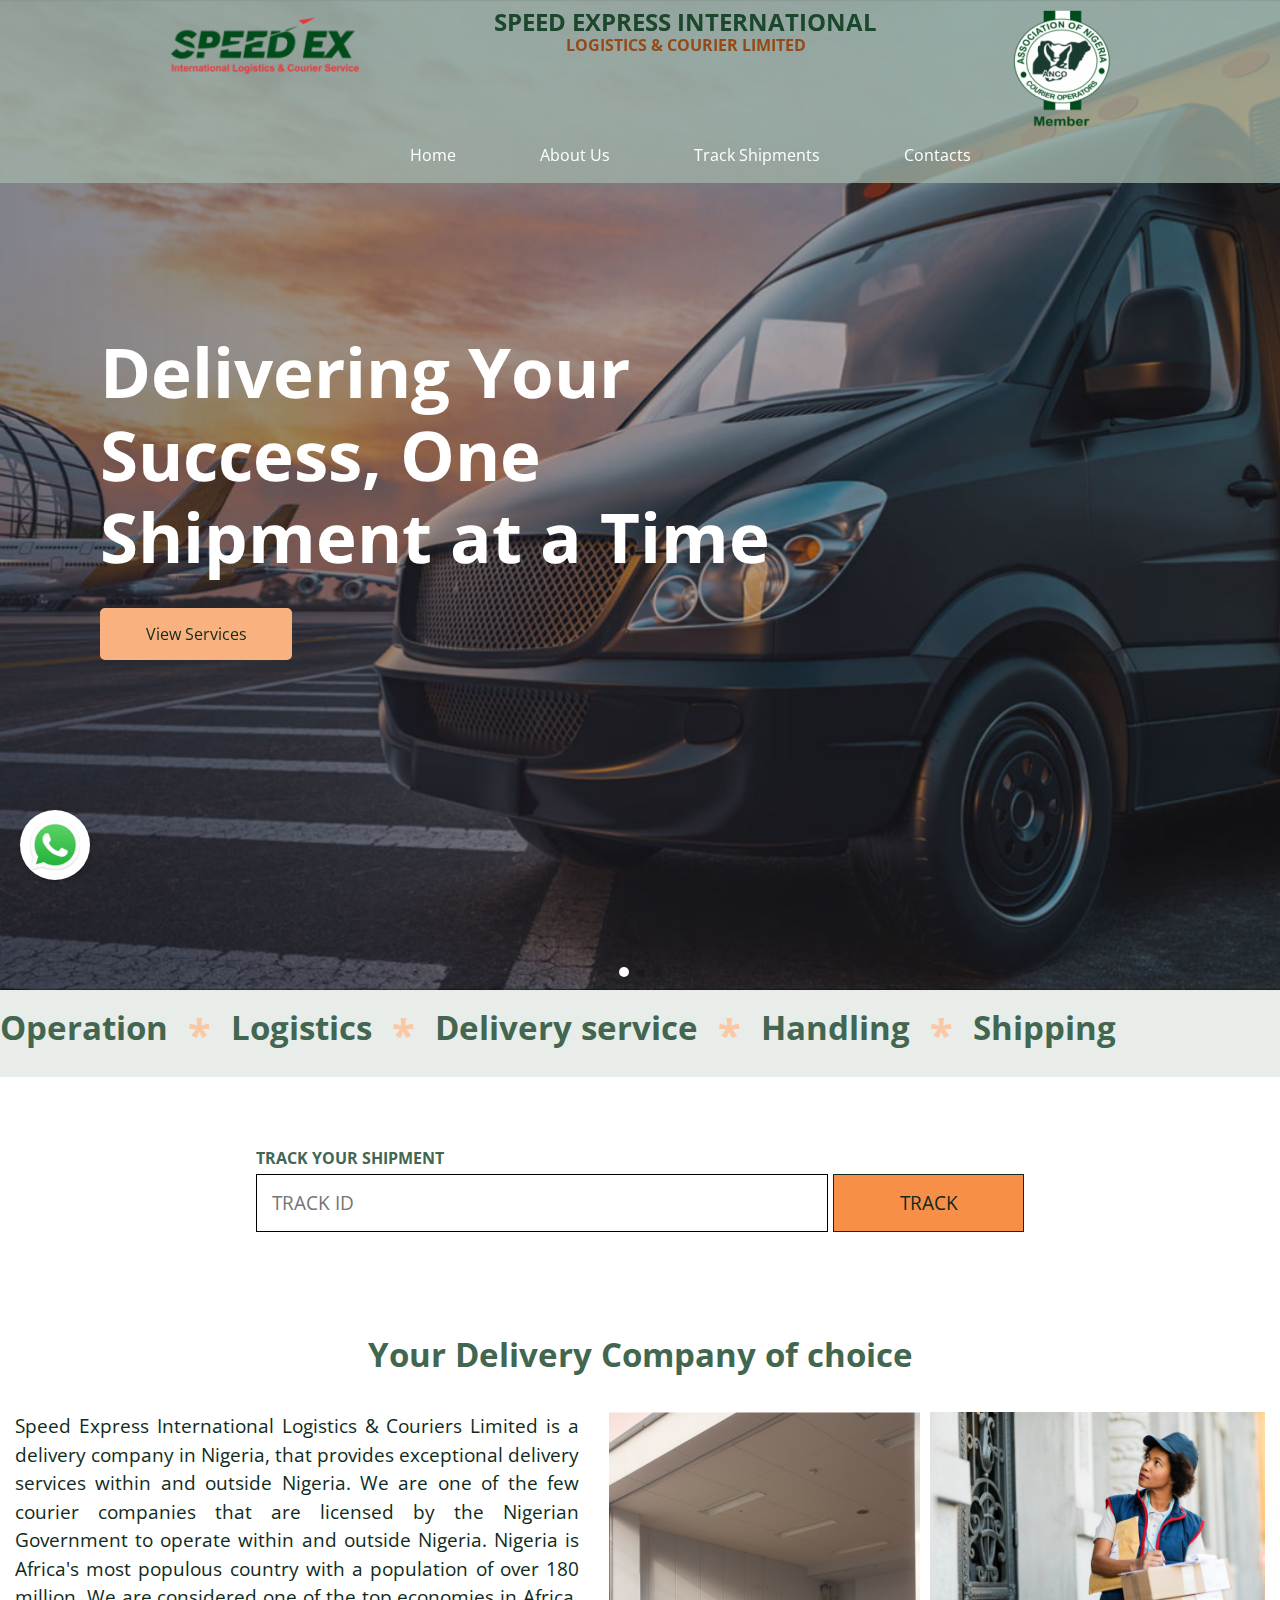
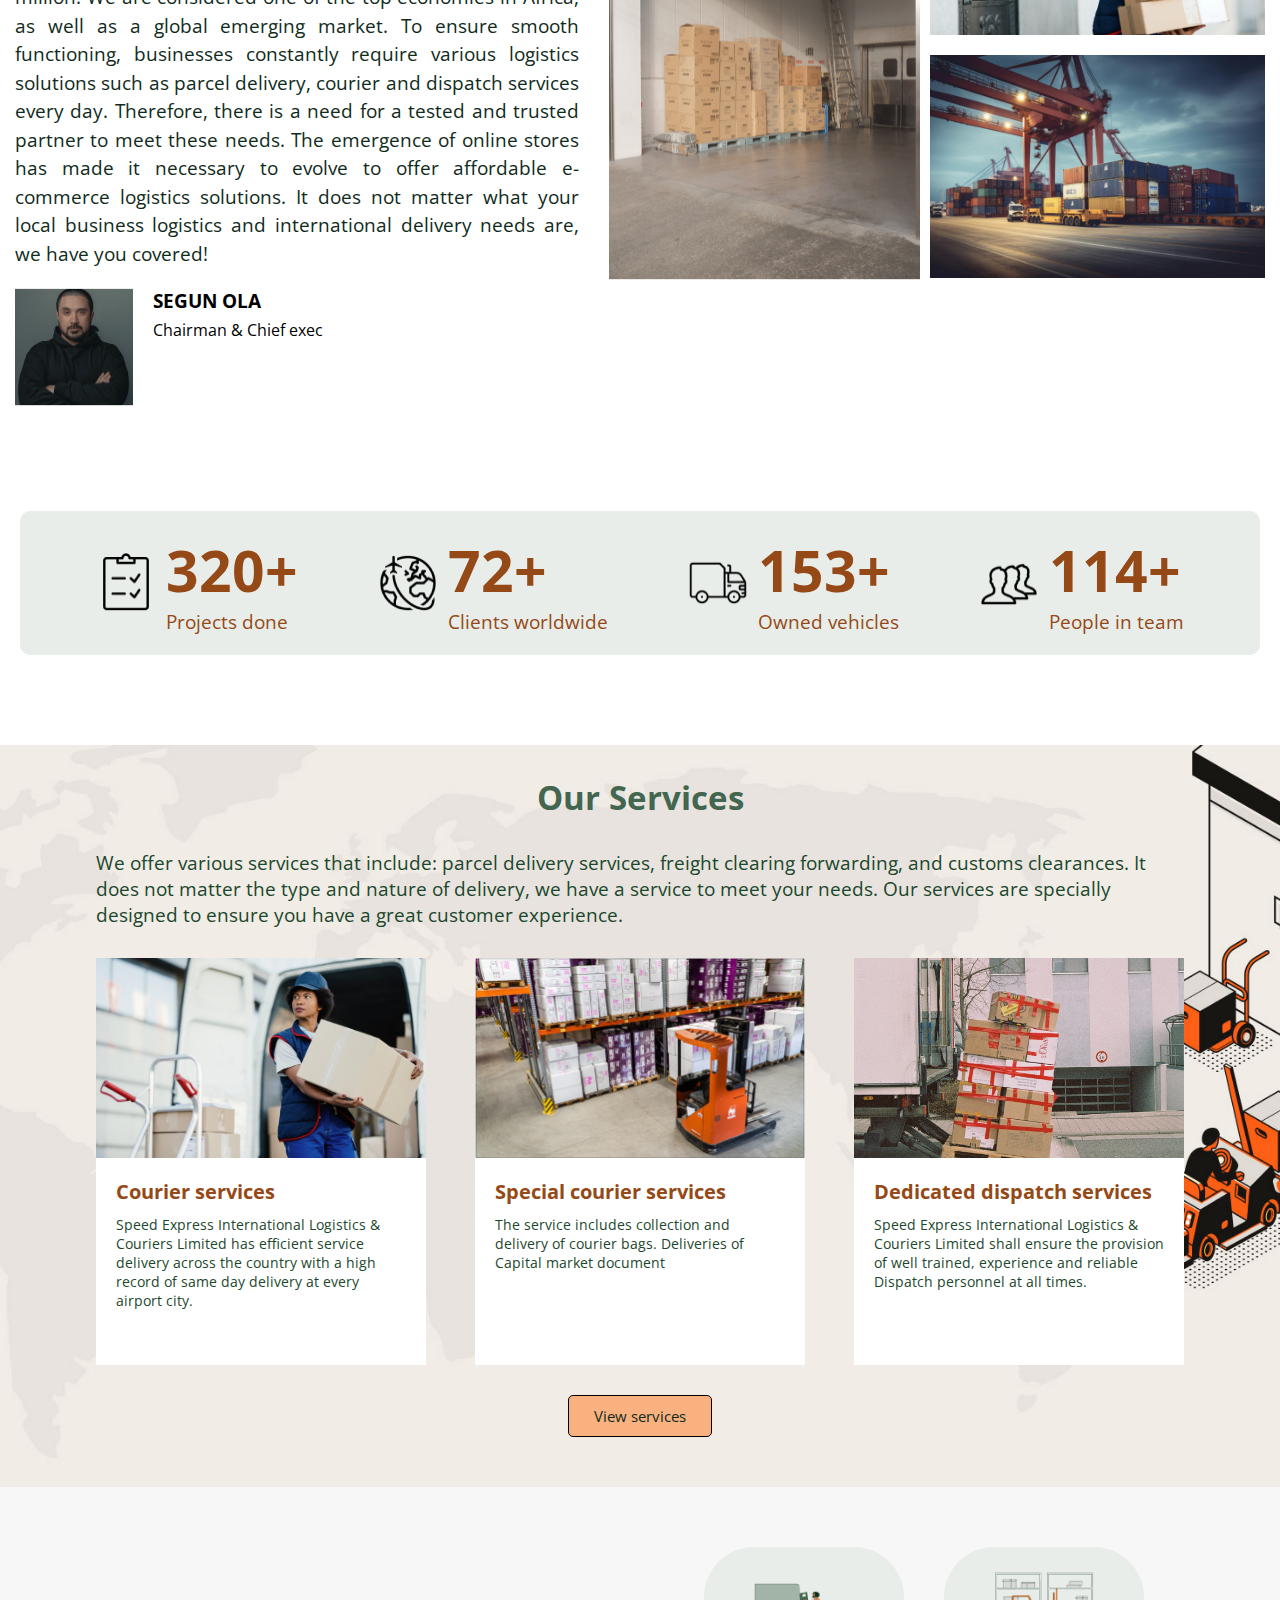
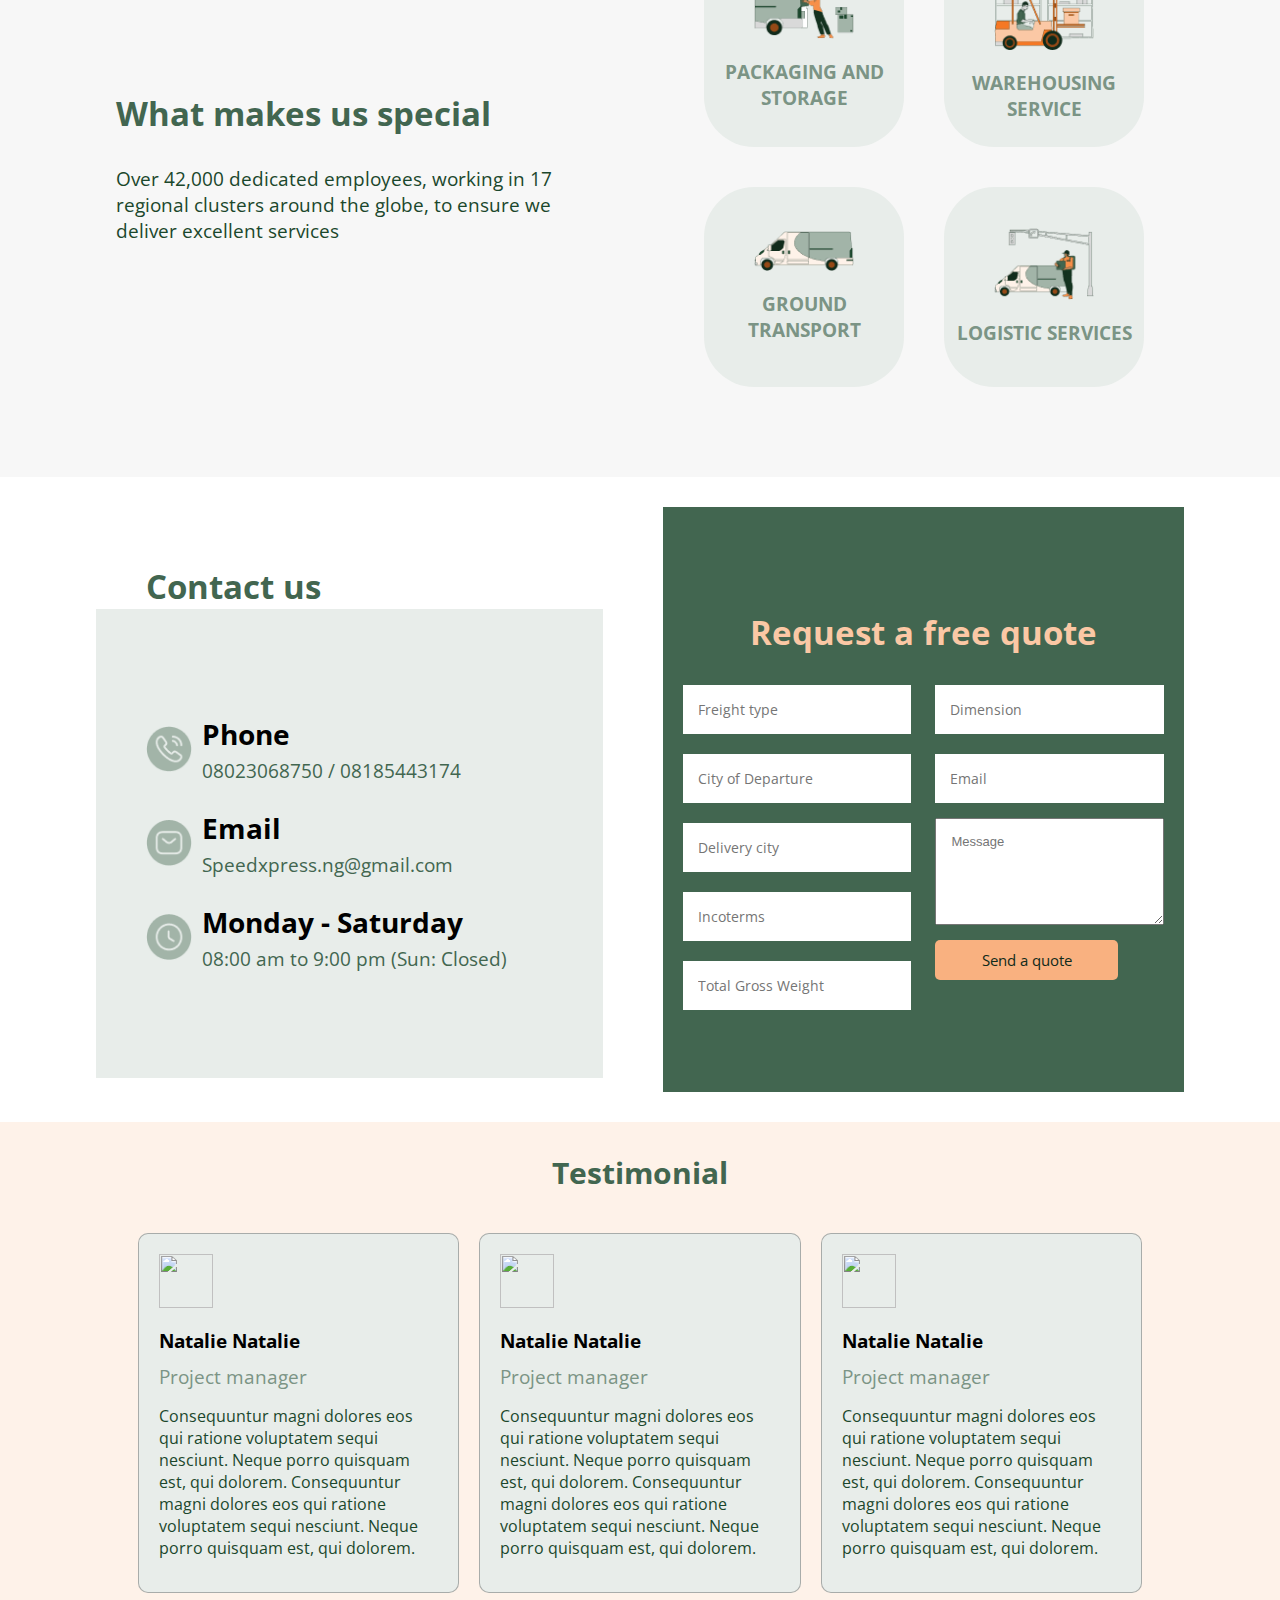
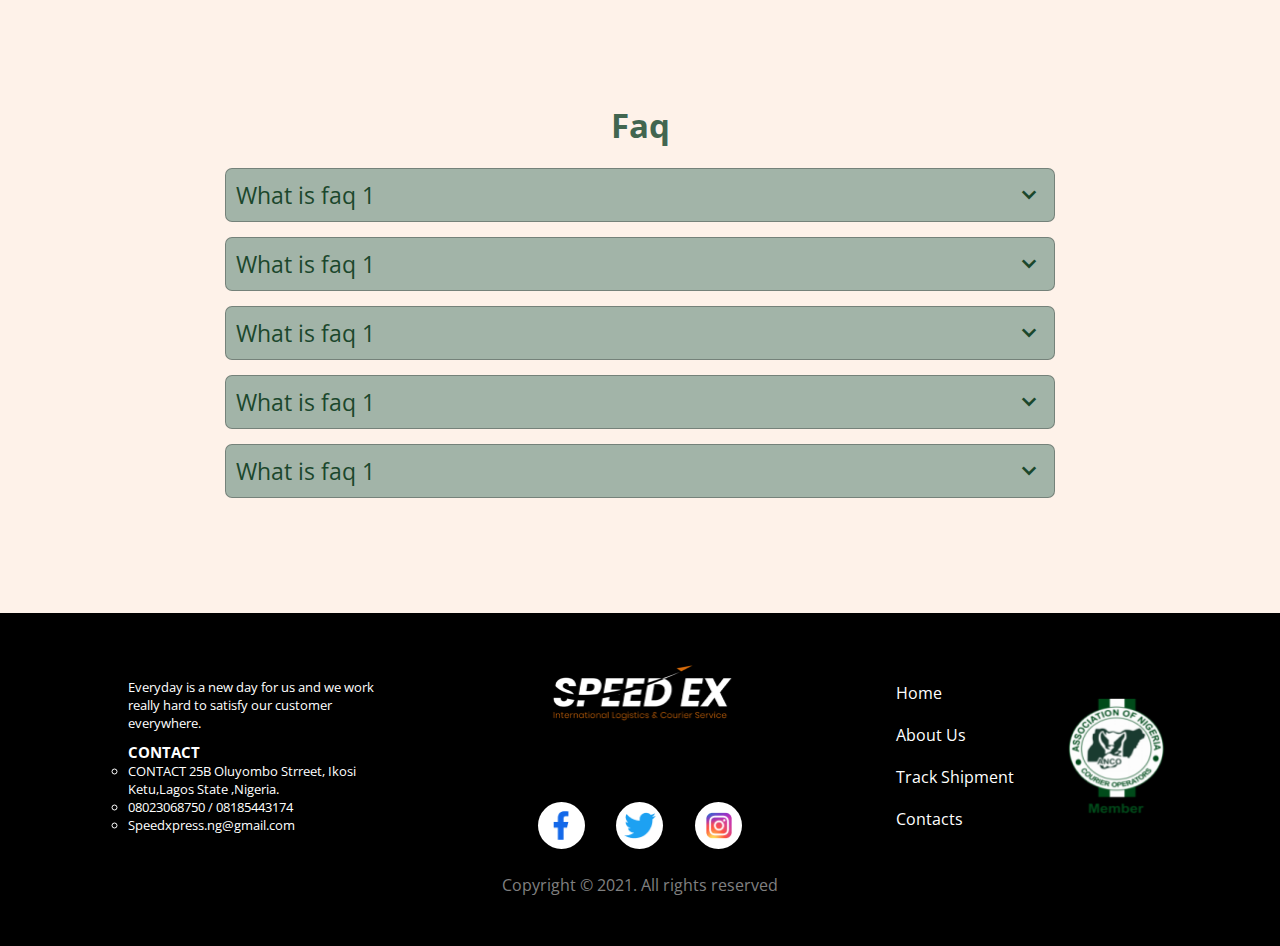
==== index.html @ e7f3b954 "Update index.html" ====
<!DOCTYPE html>
<html lang="en">
<head>
    <meta charset="UTF-8">
    <meta name="viewport" content="width=device-width, initial-scale=1.0">
    <link
  rel="stylesheet"
  href="https://cdn.jsdelivr.net/npm/swiper@11/swiper-bundle.min.css"
/>
<link href="https://fonts.googleapis.com/css2?family=Open+Sans:wght@400;500;600;700&display=swap" rel="stylesheet">

<link rel="preconnect" href="https://fonts.googleapis.com" />
<link rel="preconnect" href="https://fonts.gstatic.com" crossorigin />

<link href='https://unpkg.com/boxicons@2.1.4/css/boxicons.min.css' rel='stylesheet'>
<script src="https://cdnjs.cloudflare.com/ajax/libs/jquery/3.7.1/jquery.min.js"></script>
<script src="https://cdnjs.cloudflare.com/ajax/libs/waypoints/4.0.1/jquery.waypoints.min.js" ></script>
<script src="https://cdnjs.cloudflare.com/ajax/libs/Counter-Up/1.0.0/jquery.counterup.min.js" ></script>
<link rel="stylesheet" href="style.css">
<link rel="stylesheet" href="nav.css" />
    <title>Document</title>
</head>
<body>


  <div class="navbar-container">
    <div class="navLogo">
      <div>
        <a href="index.html"  alt="left logo" class="leftLogo"><img src="img/leftLogo.png"/></a>
      </div>
      <div class="centerText">
        <div>SPEED EXPRESS INTERNATIONAL</div>
        <div>LOGISTICS & COURIER LIMITED</div>
      </div>
      <div>
        <img src="img/rightLogo.png" alt="left logo" class="rightLogo" />
      </div>
    </div>
    <div class="container">
      <div class="navbar">
        <a href="index.html">Home</a>
        <div class="dropdown">
          <a href="#about-us">About Us</a>
          <div class="dropdown-content">
            <a href="team.html">Team</a>
            <a href="services .html">Services</a>
          </div>
        </div>
        <a href="track.html">Track Shipments</a>
        <a href="contact-us.html">Contacts</a>
      </div>
    </div>

    <div class="mobile">
      <div>
        <a href="index.html" alt="left logo" class="leftLogo"><img src="img/leftLogo.png"/></a>
      </div>
      <div class="sidebar">
        <div class="mobile-links">
          <a href="#" onclick="closeSidebar()">✕</a>
          <a href="index.html">Home</a>
          <div class="dropdown">
            <a href="#" onclick="toggleMobileDropdown()">About Us</a>
            <div class="mobile-dropdown-content">
              <a href="team.html">Team</a>
              <a href="services .html">Services</a>
            </div>
          </div>
          <a href="track.html" class="track-shipment">Track Shipments</a>
          <a href="contact-us.html">Contacts</a>
        </div>
      </div>
      <div class="mobile-navbar">
        <div class="hamburger-icon" onclick="openSidebar()">☰</div>
      </div>
    </div>

    <script src="nav (1).js"></script>
  </div>

    
 <!-- Swiper -->
 <div class="swiper mySwiper">
    <div class="swiper-wrapper">
        <div class="swiper-slide">
          <div class="slide-info">
            <h2>Delivering Your Success, One Shipment at a Time</h2>
            <div class="swipe-link"><a href="services .html" target="_blank">View Services</a></div>
          </div>
        </div>
        <div class="swiper-slide">
          <div class="slide-info">
            <h2>Your trusted Partner in Seamless Logistics Solutions</h2>
            <div class="swipe-link"></div>
          </div>
        </div>
        <div class="swiper-slide">
          <div class="slide-info">
            <h2>Connecting the World, One Package at a Time</h2>
            <div class="swipe-link"></div>
          </div>
        </div>
     </div>
    <div class="swiper-button-next"></div>
    <div class="swiper-button-prev"></div>
    <div class="swiper-pagination"></div>
  </div>

<div class="ticker-container">
  <div class="ticker-text">
   <p>Operation</p>
   <span>*</span>
   <p>Logistics</p>
   <span>*</span>
   <p>Delivery service</p>
   <span>*</span>
   <p>Handling</p>
   <span>*</span>
   <p>Shipping</p>
  </div>
</div>

  <!-- tracking solution -->
<section class="track">
  <div class="main-track">
    <div class="title-track">
      <h2>TRACK YOUR SHIPMENT</h2>
    </div>
    <form action="" class="tracking">
      <input type="text" placeholder="TRACK ID">
      <button class="track-but">TRACK</button>
    </form>
  </div>
</section>

<!-- about company -->
  <section class="about" id="about-us">
    <div class="about-title">
      <h2>Your Delivery Company of choice</h2>
    </div>
    <div class="about-main">
      <div class="about-left">
        <div class="writeup">
          <p>Speed Express International Logistics & Couriers Limited is a delivery company in Nigeria, that provides exceptional delivery services within and outside Nigeria. We are one of the few courier companies that are licensed by the Nigerian Government to operate within and outside Nigeria.
            Nigeria is Africa's most populous country with a population of over 180 million. We are considered one of the top economies in Africa, as well as a global emerging market.
            To ensure smooth functioning, businesses constantly require various logistics solutions such as parcel delivery, courier and dispatch services every day. Therefore, there is a need for a tested and trusted partner to meet these needs. The emergence of online stores has made it necessary to evolve to offer affordable e-commerce logistics solutions.
            It does not matter what your local business logistics and international delivery needs are, we have you covered!
          </p>
        </div>
        <div class="ceo">
          <img src="img/Rectangle 31.png" alt="">
          <div class="ceo-name">
            <h2>SEGUN OLA</h2>
            <p>Chairman & Chief exec</p>
          </div>
        </div>
      </div>
      <div class="about-right">
        <div class="right-img1"><img src="img/mak-8wy9mGgmGoU-unsplash.jpg" alt=""></div>
        <div class="right-img2">
          <img src="img/african-american-female-deliverer-writing-notes-while-dispatching-packages-city.jpg" alt="" class="top">
          <img src="img/logistics-transportation-container-cargo-ship-cargo-plane-with-working-crane-bridge-shipyard-sunrise-logistic-import-export-transport-industry-background-ai-generative.jpg" alt="">
        </div>
      </div>
    </div>

    <div class="text-counter">
      <div class="main-count">
        <div class="count-row">

          <div class="count">
            <img src="img/projectsdone.png" alt="">
            <div class="stat">
              <div class="num">
                <h2 class="counter">320</h2>
                <h2 class="plus">+</h2>
              </div>
              <p>Projects done</p>
            </div>
          </div>
  
          <div class="count">
            <img src="img/clients.png" alt="">
            <div class="stat">
              <div class="num">
                <h2 class="counter">72</h2>
                <h2 class="plus">+</h2>
              </div>
              <p>Clients worldwide</p>
            </div>
          </div>

        </div>

        <div class="count-row">

          <div class="count">
            <img src="img/vehicle.png" alt="">
            <div class="stat">
              <div class="num">
                <h2 class="counter">153</h2>
                <h2 class="plus">+</h2>
              </div>
              <p>Owned vehicles</p>
            </div>
          </div>
  
          <div class="count">
            <img src="img/team.png" alt="">
            <div class="stat">
              <div class="num">
                <h2 class="counter">114</h2>
                <h2 class="plus">+</h2>
              </div>
              <p>People in team</p>
            </div>
          </div>

        </div>
      </div>
    </div>

  </section>

  <!-- services -->
  <section class="services">
    <div class="ser-title">
      <h2>Our Services</h2>
    </div>
    <div class="detail-service">
      <p>We offer various services that include: parcel delivery services, freight clearing forwarding, and customs clearances.
        It does not matter the type and nature of delivery, we have a service to meet your needs. Our services are specially designed to ensure you have a great customer experience.
      </p>
    </div>
    <div class="service-list">
      <div class="service-card">
        <img src="img/black-female-courier-unloading-cardboard-boxes-from-van-while-making-delivery-city.jpg" alt="">
        <div class="card-det">
          <a href="service-exp.html">Courier services</a>
          <p>Speed Express International Logistics & Couriers Limited has efficient service delivery across the country with a high record of same day delivery at every airport city.
          </p>
        </div>
      </div>
      <div class="service-card">
        <img src="img/special courier.png" alt="">
        <div class="card-det">
          <a href="service-exp - Copy.html">Special courier services</a>
          <p>The service includes collection and delivery of courier bags. Deliveries of Capital market document
          </p>
        </div>
      </div>
      <div class="service-card">
        <img src="img/dedicated dispatch picturee.jpg" alt="">
        <div class="card-det">
          <a href="service-exp - Copy (2).html">Dedicated dispatch services</a>
          <p>Speed Express International Logistics & Couriers Limited shall ensure the provision of well trained, experience and reliable Dispatch personnel at all times.
          </p>
        </div>
      </div>
    </div>

    <div class="view-more">
      <a href="services .html" target="_blank">View services</a>
    </div>
  </section>

  <!-- specialty -->
  <section class="special">
    <div class="main-special">
      <div class="left-special">
        <h2>What makes us special</h2>
        <p>Over 42,000 dedicated employees, working in 17 regional clusters around the globe, to ensure we deliver excellent services
        </p>
      </div>
      <div class="right-special">
        <div class="special-row">
          <div class="special-card">
            <img src="img/Vector 4.png" alt="" class="vec1">
            <p>PACKAGING AND STORAGE</p>
          </div>
          <div class="special-card">
            <img src="img/Vector 8.png" alt="" class="vec2">
            <p>WAREHOUSING SERVICE</p>
          </div>
        </div>

        <div class="special-row">
          <div class="special-card">
            <img src="img/Vector 5.png" alt="" class="vec3">
            <p>GROUND TRANSPORT</p>
          </div>
          <div class="special-card">
            <img src="img/Vector 6.png" alt="" class="vec4">
            <p>LOGISTIC SERVICES</p>
          </div>
        </div>
      </div>
    </div>
  </section>

  <!-- contact us -->
  <section class="contact">
    <div class="main-contact">
      <div class="left-contact">
        <div class="title">
          <h2>Contact us</h2>
        </div>
        <div class="contact-box">
          <div class="contact-info">
            <img src="img/Group 450.png" alt="">
            <div class="img-info">
              <h2>Phone</h2>
              <p>08023068750 / 08185443174</p>
            </div>
          </div>
          <div class="contact-info">
            <img src="img/Group 451.png" alt="">
            <div class="img-info">
              <h2>Email</h2>
              <p>Speedxpress.ng@gmail.com</p>
            </div>
          </div>
          <div class="contact-info">
            <img src="img/Group 452.png" alt="">
            <div class="img-info">
              <h2>Monday - Saturday</h2>
              <p>08:00 am to 9:00 pm (Sun: Closed)</p>
            </div>
          </div>
        </div>
      </div>
      <div class="right-contact">
        <form action="">
          <div class="form-title">
            <h2>Request a free quote</h2>
          </div>
          <div class="main-form">
            <div class="left-form">
              <input type="text" placeholder="Freight type">
              <input type="text" placeholder="City of Departure">
              <input type="text" placeholder="Delivery city">
              <input type="text" placeholder="Incoterms">
              <input type="text" placeholder="Total Gross Weight">
            </div>
            <div class="right-form">
              <input type="text" placeholder="Dimension">
              <input type="email" placeholder="Email">
              <textarea  id="message" rows="5" placeholder="Message"></textarea>
              <button>Send a quote</button>
            </div>
          </div>
        </form>
      </div>
    </div>
  </section>

  <!-- testimonial and faq -->
  <section class="testimonial">
    <div class="title-test">
      <h2>Testimonial</h2>
    </div>
    <div class="main-test">
      <div class="test-card">
        <img src="" alt="">
        <h2>Natalie Natalie</h2>
        <p class="designation">Project manager</p>
        <p class="tests">Consequuntur magni dolores eos qui ratione voluptatem sequi nesciunt. Neque porro quisquam est, qui dolorem. Consequuntur magni dolores eos qui ratione voluptatem sequi nesciunt. Neque porro quisquam est, qui dolorem.
        </p>
      </div>
      <div class="test-card">
        <img src="" alt="">
        <h2>Natalie Natalie</h2>
        <p class="designation">Project manager</p>
        <p class="tests">Consequuntur magni dolores eos qui ratione voluptatem sequi nesciunt. Neque porro quisquam est, qui dolorem. Consequuntur magni dolores eos qui ratione voluptatem sequi nesciunt. Neque porro quisquam est, qui dolorem.
        </p>
      </div>
      <div class="test-card">
        <img src="" alt="">
        <h2>Natalie Natalie</h2>
        <p class="designation">Project manager</p>
        <p class="tests">Consequuntur magni dolores eos qui ratione voluptatem sequi nesciunt. Neque porro quisquam est, qui dolorem. Consequuntur magni dolores eos qui ratione voluptatem sequi nesciunt. Neque porro quisquam est, qui dolorem.
      </div>
    </div>

    <div class="faq">
      <div class="title-faq">
        <h2>Faq</h2>
      </div>
      <div class="question" onclick="toggleAnswer(1)">
        <p>What is faq 1</p>
        <i class='bx bx-chevron-down'></i>
      </div>
      <div class="answer" id="answer1">
        <p>lorem ipsum lorem lorem lorem lorem lorem lorem lorem lorem lorem lorem
          lorem lorem lorem lorem lorem lorem lorem lorem lorem lorem
        </p>
      </div>

      <div class="question" onclick="toggleAnswer(2)">
        <p>What is faq 1</p>
        <i class='bx bx-chevron-down'></i>
      </div>
      <div class="answer" id="answer2">
        <p>lorem ipsum lorem lorem lorem lorem lorem lorem lorem lorem lorem lorem
          lorem lorem lorem lorem lorem lorem lorem lorem lorem lorem
          lorem lorem lorem lorem lorem lorem lorem lorem lorem lorem lorem
          lorem lorem
        </p>
      </div>

      <div class="question" onclick="toggleAnswer(3)">
        <p>What is faq 1</p>
        <i class='bx bx-chevron-down'></i>
      </div>
      <div class="answer" id="answer3">
        <p>lorem ipsum lorem lorem lorem lorem lorem lorem lorem lorem lorem lorem
          lorem lorem lorem lorem lorem lorem lorem lorem lorem lorem
          lorem lorem lorem lorem lorem lorem lorem lorem lorem lorem lorem
          lorem lorem
        </p>
      </div>

      <div class="question" onclick="toggleAnswer(4)">
        <p>What is faq 1</p>
        <i class='bx bx-chevron-down'></i>
      </div>
      <div class="answer" id="answer4">
        <p>lorem ipsum lorem lorem lorem lorem lorem lorem lorem lorem lorem lorem
          lorem lorem lorem lorem lorem lorem lorem lorem lorem lorem
          lorem lorem lorem lorem lorem lorem lorem lorem lorem lorem lorem
          lorem lorem
        </p>
      </div>

      <div class="question" onclick="toggleAnswer(5)">
        <p>What is faq 1</p>
        <i class='bx bx-chevron-down'></i>
      </div>
      <div class="answer" id="answer5">
        <p>lorem ipsum lorem lorem lorem lorem lorem lorem lorem lorem lorem lorem
          lorem lorem lorem lorem lorem lorem lorem lorem lorem lorem
        </p>
      </div>
    </div>
  </section>

    <a href="" style="position: fixed; bottom: 20px; left: 20px; z-index: 4000; display: block; width: 70px; height: 70px; background-color: white; border-radius: 50%; text-align: center; box-shadow: 0 2px 4px rgba(0, 0, 0, 0.2);" target="_blank">
    <img src="img/whatsapp (2).png" alt="WhatsApp" style="width: 50px; margin-top: 10px;">
</a>

<!-- footer -->
<footer class="deskt-foot">
  <div class="main-footer">
    <div class="left-foot">
      <p>Everyday is a new day for us and we work really hard to satisfy our customer everywhere.
      </p>
      <div class="contact-foot">
        <h2>CONTACT</h2>
        <ul>
          <li>CONTACT 25B Oluyombo Strreet, Ikosi Ketu,Lagos State ,Nigeria.</li>
          <li>08023068750 / 08185443174</li>
          <li> Speedxpress.ng@gmail.com</li>
        </ul>
      </div>
    </div>

    <div class="middle-foot">
      <img src="img/speedexLogo white.png" alt="" class="foot-logo">
      <div class="socials">
        <a href=""><img src="img/facebook (2).png" alt="" class="fb"></a>
        <a href=""><img src="img/twitter (3).png" alt="" class="twit"></a>
        <a href=""><img src="img/instagram (3).png" alt="" class="ig"></a>
      </div>
    </div>

    <div class="right-foot">
      <div class="foot-links">
        <a href="index.html">Home</a>
        <a href="#about-us">About Us</a>
        <a href="track.html">Track Shipment</a>
        <a href="contact-us.html">Contacts</a>
      </div>
      <div class="official">
        <img src="img/image 4.png" alt="">
      </div>
    </div>
  </div>

  <div class="copyright">
    <span>Copyright © 2021. All rights reserved</span>
  </div>
</footer>

<!-- mobile-footer -->
<footer class="mobile-foot">
  <div class="main-mobile">
    <div class="top-mobile">
      <img src="img/speedexLogo white.png" alt="">
    </div>

    <div class="middle-mobile">
      <div class="contact-foot">
        <div class="quote-foot">
          <p>Everyday is a new day for us and we work really hard to satisfy our customer everywhere.
          </p>
        </div>
        <h2>CONTACT</h2>
        <ul>
          <li>CONTACT 25B Oluyombo Strreet, Ikosi Ketu,Lagos State ,Nigeria.</li>
          <li>08023068750 / 08185443174</li>
          <li>Speedxpress.ng@gmail.com</li>
        </ul>
      </div>

      <div class="foot-links">
        <a href="index.html">Home</a>
        <a href="#about-us">About Us</a>
        <a href="track.html">Track Shipment</a>
        <a href="contact-us.html">Contacts</a>
      </div>

    </div>

    <div class="socials">
      <a href=""><img src="img/facebook (2).png" alt="" class="fb"></a>
      <a href=""><img src="img/twitter (3).png" alt="" class="twit"></a>
      <a href=""><img src="img/instagram (3).png" alt="" class="ig"></a>
    </div>

    <div class="copyright">
      <span>Copyright © 2021. All rights reserved</span>
    </div>
  </div>
</footer>



  <!-- Swiper JS -->
  <script src="https://cdn.jsdelivr.net/npm/swiper@11/swiper-bundle.min.js"></script>
  <script src="https://unpkg.com/boxicons@2.1.4/dist/boxicons.js"></script>
  <!-- Initialize Swiper -->
  <script>
    var swiper = new Swiper(".mySwiper", {
      spaceBetween: 30,
      centeredSlides: true,
      autoplay: {
        delay: 2500,
        disableOnInteraction: false,
      },
      pagination: {
        el: ".swiper-pagination",
        clickable: true,
      },
      navigation: {
        nextEl: ".swiper-button-next",
        prevEl: ".swiper-button-prev",
      },
    });
  </script>

  <script>
    function toggleAnswer(id) {
      var answer = document.getElementById('answer' + id);
      if (answer.style.display === 'block') {
        answer.style.display = 'none';
      } else {
        answer.style.display = 'block';
      }
    }

    $(document).ready(function(){
    $(".counter").counterUp({
      delay: 14,
      time: 1200
    });
  });
  </script>

</body>
</html>
---- style.css ----
*{
    margin: 0;
    padding: 0;
    box-sizing: border-box;
    font-family: 'Open Sans';
    height: auto;
}
html{
  scroll-behavior: smooth;
}
a{
  text-decoration: none;
}


.swiper {
    width: 100%;
    height: 110vh;
    /* margin-bottom: 100px; */
  }
.swiper-button-next{
  display: none;
}
.swiper-button-prev{
display: none;
}
.swiper-pagination-bullet-active {
  background-color: #ffffff !important;
  width: 10px !important;
  height: 10px !important;
}
  .swiper-slide {
    width: 100%;
    height: 110vh;
    background: url(img/van.png);
    background-size: cover;
    background-position: center;
    display: flex;
    justify-content: flex-start;
    align-items: center;
  }
  .swiper-slide:nth-child(2){
    background:  linear-gradient(rgba(0,0,0,0.7),rgba(0,0,0,0.7)),url(img/petrebels-JwMGy1h-JsY-unsplash.jpg);
    background-size: cover !important;
    background-position: center;
  }
  .swiper-slide:nth-child(3){
    background:  linear-gradient(rgba(0,0,0,0.7),rgba(0,0,0,0.7)),url(img/michal-b-66NaCdBrkCs-unsplash.jpg);
    background-size: cover !important;
    background-position: center;
  }
  .swiper-slide .slide-info{
    width: 60%;
    margin-left: 100px;
    display: flex;
    flex-direction: column;
    justify-content: center;
    align-items: flex-start;
  }
.slide-info h2{
    font-size: 69px;
    color: white;
    line-height: 82.8px;
    margin-bottom: 30px;
}
.slide-info .swipe-link{
  width: 100%;
  display: flex;
  justify-content: flex-start;
}
.swipe-link a{
  width: 192px;
  padding: 15px 0;
  background-color: #F9B180;
  color: #102B1B;
  border-radius: 5px;
  font-size: 16px;
  font-weight: 400;
  text-align: center;
}


.ticker-container{
  width: 100%;
  overflow: hidden;
  display: flex;
  align-items: center;
  padding: 15px 0;
  background-color:#E8EDEA;
  margin-bottom: 70px;
}
.ticker-container .ticker-text{
  display: -webkit-inline-flex;
  white-space: nowrap;
  animation: ticker 15s linear infinite;
}
.ticker-text p{
  font-size: 33px;
  color: #426650;
  font-weight: 700;
  text-align: center;
  
}
.ticker-text span{
  font-size: 42px;
  color: #FBC8A5;
  text-align: center;
  font-weight: 700;
  margin: 0 20px;
}
@keyframes ticker{
  0% {
    transform: translateX(100%);
  }
  100%{
    transform: translateX(-100%);
  }
}


.track{
  width: 100%;
  display: flex;
  justify-content: center;
  align-items: center;
  margin-bottom: 100px;
}
.track .main-track{
  width: 60%;
  display: flex;
  flex-direction: column;
}
.main-track .title-track{
  width: 100%;
  display: flex;
  justify-content: flex-start;
  margin-bottom: 5px;
}
.title-track h2{
  font-size: 16px;
  text-align: left;
  color: #426650;
}
.main-track .tracking{
  width: 100%;
  display: flex;
justify-content: center;
}
.tracking input{
  width: 75%;
  padding: 15px;
  color: lightgrey;
  border: 1px solid black;
  outline: none;
  font-size: 19px;
  margin-right: 5px;
}
.tracking .track-but{
  width: 25%;
  padding: 15px;
  font-size: 19px;
  background-color: #F78F49;
  color: #102B1B;
  text-align: center;
  outline: none;
  border: 1px solid #102B1B;
}

  .about{
    width: 100%;
    display: flex;
    justify-content: center;
    flex-direction: column;
    align-items: center;
  }
 .about-title{
    width: 100%;
    justify-content: center;
    align-items: center;
    margin-bottom: 20px;
  }
  .about-title h2{
    font-size: 33px;
    color: #426650;
    text-align: center;
  }
  .about .about-main{
    width: 100%;
    margin-bottom: 70px;
    display: flex;
    justify-content: center;

  }
  .about-main .about-left{
    width: 621px;
    display: flex;
    margin: 15px;
    flex-direction: column;
  }
.about-left .writeup{
  width: 100%;
  margin-bottom: 20px;
}
.writeup p{
  font-size: 19px;
  line-height: 28.5px;
  text-align: justify;
  color: #102B1B;
}
.about-left .ceo{
  width: 100%;
  display: flex;
}
.ceo img{
  width: 118px;
  height: 118px;
  margin-right: 20px;
}
.ceo .ceo-name{
  display: flex;
  flex-direction: column;
}
.ceo-name h2{
  font-size: 19px;
  font-weight: bold;
  color: black;
  margin-bottom: 5px;
}
.ceo-name p{
font-size: 16px;
}

.about-main .about-right{
  width: 665px;
display: flex;
margin: 15px;
}
.about-right .right-img1{
  width: 311px;
  margin-right: 10px;
}
.right-img1 img{
  width: 100%;
  height: 468px;
}
.about-right .right-img2{
  width: 335px;
  display: flex;
  flex-direction: column;
}
.right-img2 img{
  width: 100%;
  height: 223px;
}
.right-img2 .top{
  margin-bottom: 20px;
}

.about .text-counter{
  width: 100%;
  padding: 20px;
  display: flex;
  justify-content: center;
  align-items: center;
  margin-bottom: 70px;
}
.text-counter .main-count{
  width: 100%;
  background-color: #E8EDEA;
  display: flex;
  justify-content: center;
  align-items: center;
  border-radius: 10px;
  padding: 20px 0;
}
.main-count .count-row{
  display: flex;
}
.count-row .count{
  display: flex;
  justify-content: center;
  align-items: center;
  margin: 0 40px;
}
.count img{
  width: 60px;
  height: 60px;
  margin-right: 10px;
}
.count .stat{
  display: flex;
  flex-direction: column;
}
.stat .num{
  display: flex;
}
.num .counter{
  font-size: 57px;
  color: #954916;
}
.num .plus{
  font-size: 57px;
  color: #954916;
}
.stat p{
  font-size: 19px;
  color: #954916;
}

.services{
  width: 100%;
  background: url(img/bg-1\ 1.jpg);
  background-size: cover;
  background-position: center;
  display: flex;
  flex-direction: column;
  justify-content: center;
  align-items: center;
}
.services .ser-title{
  width: 70%;
  display: flex;
  justify-content: center;
  align-items: center;
  margin: 30px 0;
}
.ser-title h2{
  font-size: 33px;
  color: #426650;
  text-align: center;
}
.services .detail-service{
  width: 85%;
  display: flex;
  justify-content: center;
  align-items: center;
}
.detail-service p{
  font-size: 19px;
  color: #1B472C;
}
.services .service-list{
  width: 85%;
  display: flex;
  justify-content: space-between;
  align-items: center;

}
.service-list .service-card{
  width: 330px;
  height: 407px;
  margin-top: 30px;
  margin-bottom: 30px;
  overflow: hidden;
  display: flex;
  flex-direction: column;
  /* justify-content: center; */
  align-items: center;
  background-color: white;
  border: 1px rgba(0, 0, 0, 0.308);
}
.service-card img{
  width: 100%;
  height: 200px;
  object-fit: cover;
  object-position: center;
  /* margin-bottom: 20px; */
}
.service-card .card-det{
  width: 100%;
  padding: 20px;
  display: flex;
  flex-direction: column;
}
.card-det a{
  font-size: 20px;
  font-weight: 700;
  margin-bottom: 10px;
color: #954916;
}
.card-det p{
  font-size: 14px;
  color: #1B472C;
}
.services .view-more{
  width: 100%;
  display: flex;
  justify-content: center;
  align-items: center;
  margin-bottom: 50px;
}
.view-more a{
  font-size: 15px;
  color: #102B1B;
  background-color: #F9B180;
  border: 1px solid black;
  padding: 10px 25px;
  border-radius: 5px;
  text-align: center;
}

.special{
  width: 100%;
  display: flex;
  justify-content: center;
  align-items: center;
  background-color: #F7F7F7;
}
.special .main-special{
  width: 85%;
  display: flex;
  justify-content: space-between;
  align-items: center;
  padding: 20px;
  margin: 20px 0;
  margin-bottom: 50px;
}
.main-special .left-special{
  width: 492px;
  display: flex;
  flex-direction: column;
  justify-content: center;
}
.left-special h2{
  font-size: 33px;
  color: #426650;
  margin-bottom: 30px;
}
.left-special p{
  font-size: 19px;
  color: #1B472C;
}
.main-special .right-special{
  display: flex;
  justify-content: center;
  align-items: center;
  flex-direction: column;
}
.right-special .special-row{
  display: flex;
  justify-content: center;
  align-items: center;
}
.special-row .special-card{
  width: 200px;
  height: 200px;
  border-radius: 50px;
  display: flex;
  flex-direction: column;
  justify-content: center;
  align-items: center;
  background-color: #E8EDEA;
  margin: 20px;
  padding: 10px;
}
.special-card img{
  width: 100px;
  margin-bottom: 20px;
}
.special-card .vec1{
  width: 100px;
  height: 56px;
}
.special-card .vec2{
  width: 100px;
  height: 78px;
}
.special-card .vec3{
  width: 100px;
  height: 40px;
}
.special-card .vec4{
  width: 100px;
  height: 72px;
}
.special-card p{
  color: #7B9485;
  font-size: 19px;
  font-weight: 700;
  text-align: center;
}

.contact{
  width: 100%;
  display: flex;
  justify-content: center;
  align-items: center;
}
.contact .main-contact{
  width: 85%;
  display: flex;
  justify-content: center;
align-items: last baseline;
margin-top: 30px;
}
.main-contact .left-contact{
  width: 556px;
  display: flex;
  flex-direction: column;
  margin-right: 60px;
  align-items:last baseline ;
}
.left-contact .title{
  width: 100%;
  display: flex;
  align-items: center;
}
.title h2{
  font-size: 33px;
  margin-left: 50px;
  color: #426650;
}
.left-contact .contact-box{
  width: 100%;
  height: 469px;
  background-color: #E8EDEA;
  padding: 50px;
  display: flex;
  flex-direction: column;
  justify-content: center;
}
.contact-box .contact-info{
  display: flex;
  align-items: center;
  margin-bottom: 25px;
}
.contact-info img{
  width: 46px;
  height: 46px;
  margin-right: 10px;
}
.contact-info .img-info{
  display: flex;
  flex-direction: column;
}
.img-info h2{
  font-size: 28px;
  color: black;
  margin-bottom: 5px;
}
.img-info p{
  font-size: 19px;
  color: #426650;
}
.contact-info:nth-child(3){
  margin-bottom: 0;
}
.main-contact .right-contact{
  width: 572px;
  display: flex;
align-items: last baseline;
  
}
.right-contact form{
  width: 100%;
  height: 585px;
  display: flex;
  flex-direction: column;
  padding: 20px;
  margin-bottom: 30px;
  justify-content: center;
  align-items: center;
  background-color: #426650;
}
form .form-title{
  width: 100%;
  display: flex;
  justify-content: center;
  align-items: center;
  margin-top: 20px;
  margin-bottom: 10px;
}
.form-title h2{
  font-size: 33px;
  text-align: center;
  color: #FBC8A5;
}
form .main-form{
  width: 100%;
  display: flex;
  justify-content: space-between;
  /* margin-bottom: 50px; */
  
}
.main-form .left-form{
  width: 47.5%;
  display: flex;
  flex-direction: column;
 
}
.left-form input{
  padding: 15px;
  border: none;
  margin: 20px 0 0 0;
  background: white;
  font-size: 14px;
  outline: none;
}
.main-form .right-form{
  width: 47.5%;
display: flex;
flex-direction: column;
}
.right-form input {
  padding: 15px;
  border: none;
  margin: 20px 0 0 0;
  background: white;
  font-size: 14px;
  outline: none;
}
.right-form #message{
  width: 100%;
  padding: 15px;
  margin: 15px 0 0 0;
  font-size: 13px;
  outline: none;
  font-family: Arial, Helvetica, sans-serif;
}
.right-form button{
  margin: 15px 0 0 0;
  padding: 10px;
  width: 80%;
  font-size: 15px;
 font-weight: 500px;
  border: none;
  border-radius: 5px;
  background-color: #F9B180;
  color: #102B1B;
}


.testimonial{
  width: 100%;
  display: flex;
  flex-direction: column;
  justify-content: center;
  align-items: center;
  background-color: #FEF2E9;
}
.testimonial .title-test{
  width: 80%;
  display: flex;
  justify-content: center;
  align-items: center;
  margin-top: 30px;
  margin-bottom: 30px;
}
.title-test h2{
  font-size: 30px;
  text-align: center;
  color: #426650;
}
.testimonial .main-test{
  width: 80%;
  display: flex;
  justify-content: center;
  align-items: center;
  margin-bottom: 100px;
}
.main-test .test-card{
  width: 350px;
  height: 360px;
  display: flex;
  flex-direction: column;
  padding: 20px;
background-color: #E8EDEA;
border: 1px solid #00000046;
border-radius: 10px;
margin: 10px;
}
.test-card img{
  width: 54px;
  height: 54px;
  margin-bottom: 20px;
}
.test-card h2{
  font-size: 19px;
  margin-bottom: 10px;
  color: black;
}
.test-card .designation{
  font-size: 19px;
  color: #7B9485;
  margin-bottom: 15px;
}
.test-card .tests{
  font-size: 16px;
  color: #1B472C;
}

.testimonial .faq{
  width: 830px;
  display: flex;
  flex-direction: column;
  justify-content: center;
  align-items: center;
  margin-bottom: 100px;
}
.faq .title-faq{
  width: 100%;
  display: flex;
  justify-content: center;
  align-items: center;
  margin-bottom: 20px;
}
.title-faq h2{
  font-size: 33px;
  color: #426650;
}
.faq .question{
  width: 100%;
  display: flex;
  justify-content: space-between;
  padding: 10px;
  background-color: #A2B4A8;
  border-radius: 7px;
  border: 1px solid #00000046;
  cursor: pointer;
  margin-bottom: 15px;
}
.question p{
  font-size: 23px;
  color: #1B472C;
  width: 80%;
}
.question i{
  font-size: 30px;
  color: #1B472C;
}
.faq .answer{
  width: 100%;
  display: flex;
  padding: 10px;
  background-color: #426650;
  border-radius: 7px;
  display: none;
  transition: all 1s;
  margin-bottom: 10px;
}
.answer p{
  font-size: 14px;
  color: #E8EDEA;
}


/* FOOTER */
footer{
  width: 100%;
  background-color: black;
  display: flex;
  justify-content: center;
  align-items: center;
  flex-direction: column;
}
footer .main-footer{
  width: 80%;
  display: flex;
  justify-content: space-between;
  align-items: center;
  margin-top: 50px;
  margin-bottom: 25px;
}
.main-footer .left-foot{
  width: 25%;
  display: flex;
  flex-direction: column;
}
.left-foot p{
  font-size: 13px;
  margin-bottom: 10px;
  color: white;
}
.left-foot .contact-foot{
  width: 100%;
  display: flex;
  flex-direction: column;
}
.contact-foot h2{
  font-size: 15px;
  color: white;
}
.contact-foot ul li{
  font-size: 13px;
  list-style: circle;
  color: white;
}
.main-footer .middle-foot{
  width: 20%;
  display: flex;
  flex-direction: column;
  
  align-items: center;
}
.middle-foot .foot-logo{
  width: 215px;
  height: 59px;
  margin-bottom: 80px;
}
.middle-foot .socials{
  width: 100%;
  display: flex;
  justify-content: space-between;
  align-items: center;

}
.socials a{
  padding: 5px;
  width: 47px;
  height: 47px;
  border-radius: 50px;
  background-color: white;
  text-align: center;
  display: flex;
  justify-content: center;
  align-items: center;
}
.socials a .fb{
width: 16px;
}
.socials a .twit{
  width: 32px;
}
.socials a .ig{
  width: 26px;
}
.main-footer .right-foot{
  width: 25%;
  display: flex;
  justify-content: space-between;
}
.right-foot .foot-links{
  width: 70%;
  display: flex;
  flex-direction: column;
}
.foot-links a{
  font-size: 16px;
  margin: 10px 0;
  color: white;
}
.foot-links a:hover{
  color: #F78F49;
}
.right-foot .official{
  width: 30%;
  display: flex;
  justify-content: center;
  align-items: center;
}
.official img{
  width: 109px;
  height: 120px;
}
footer .copyright{
  width: 70%;
  display: flex;
  justify-content: center;
  align-items: center;
  margin-bottom: 50px;
}
.copyright span{
  font-size: 16px;
  text-align: center;
  color: grey;
}
.mobile-foot{
  display: none;
}

@media screen and (max-width:480px){
  .swiper{
    width: 100%;
    height: 100vh;
  }
  .swiper-slide{
    width: 100%;
    height: 100vh;
  }
  .swiper-slide .slide-info{
    margin-left: 30px;
    width: 80%;
  }
  .slide-info h2{
    font-size: 40px;
    line-height: 48px;
  }
  .ticker-text p{
    font-size: 29px;
    
  }
  .ticker-text span{
    font-size: 35px;
  }
  .track .main-track{
    width: 90%;
  }
  .main-track .tracking{
    display: flex;
    flex-direction: column;
  }
  .tracking input{
    margin: 0;
    margin-bottom: 10px;
    width: 100%;
  }
  .tracking .track-but{
    width: 40%;
    font-size: 13px;
  }
.about-title{
  width: 80%;
  display: flex;
  justify-content: center;
  align-items: center;
  margin-bottom: 10px;
}
.about-title h2{
  font-size: 30px;
}
.about-main{
  display: flex;
  flex-direction: column;
  justify-content: center;
  align-items: center;
  margin-bottom: 20px;
}
.about-main .about-left{
  width: 100%;
  padding: 20px;
}
.writeup p{
  line-height: 1.6rem;
  font-size: 18px;
  text-align: justify;
}
.ceo-name h2{
  font-size: 19px;
}
.ceo-name p{
  font-size: 16px;
}
.ceo img{
  width: 86px;
  height: 86px;
}
.about-right{
  width: 100% !important;
  padding: 20px;
display: flex;
flex-wrap: wrap;
}
.about-right .right-img1{
  width: 100%;
  margin: 0;
  margin-bottom: 15px;
}
.right-img1 img{
  width: 100%;
height: 261px;
object-fit: cover;
object-position: center;
}
.about-right .right-img2{
  width: 100%;
}
.right-img2 img{
  width: 100%;
  height: 234px;
  object-fit: cover;
  object-position: center;
}
.right-img2 .top{
  margin: 0;
  margin-bottom: 15px;
}
.text-counter .main-count{
  width: 290px;
  display: flex;
  flex-direction: column;
}
.num .counter{
  font-size: 24px;
}
.num .plus{
  font-size: 24px;
}
.stat p{
  font-size: 9px;
}
.count-row{
  width: 75%;
  margin-bottom: 40px;
  margin-top: 15px;
  display: flex;
  justify-content: space-between;
}
.count-row:nth-child(2){
  margin: 0;
  margin-bottom: 15px;
}
.count-row .count{
  margin: 0;
}
.count img{
  width: 26px;
  height: 26px;
  margin-right: 3px;
}
.about .text-counter{
  margin-bottom: 40px;
}
.about .about-main{
  margin-bottom: 20px;
}
.services{
  width: 100%;
  padding: 20px;
}
.services .ser-title{
  width: 100%;
  margin-top: 20px;
}
.ser-title h2{
 font-size: 30px;
}
.services .detail-service{
  width: 100%;
  margin-bottom: 20px;
}
.detail-service p{
  font-size: 20px;
}
.services .service-list{
  width: 100%;
  display: flex;
  flex-direction: column;
}
.service-list .service-card{
  width: 100%;
  margin: 0;
  margin-bottom: 20px;
}
.service-card a{
  font-size: 25px;
}
.service-card p{
  font-size: 13px;
}
.special{
  width: 100%;
  padding: 20px;
  background-color: white;
}
.special .main-special{
  width: 100%;
  display: flex;
  flex-direction: column;
  margin-bottom: 30px;
}
.main-special .left-special{
  width: 100%;
  display: flex;
  justify-content: center;
  margin-bottom: 20px;
}
.left-special h2{
  font-size: 23px;
  text-align: center;
}
.left-special p{
  font-size: 16px;
}
.main-special .right-special{
  width: 100%;
  margin-bottom: 30px;
}
.special-row .special-card{
  width: 100px;
  height: 100px;
  margin: 10px;
  border-radius: 25px;
}
.special-card img{
  width: 50px;
}
.special-card .vec1{
  width: 50px;
  height: 28px;
}
.special-card .vec2{
  width: 50px;
  height: 39px;
}
.special-card .vec3{
  width: 50px;
  height: 20px;
}
.special-card .vec4{
  width: 50px;
  height: 36px;
}
.special-card p{
  font-size: 9px;
}
.contact{
  width: 100%;
}
.contact .main-contact{
  width: 100%;
  padding: 0;
  display: flex;
  flex-direction: column;
  justify-content: center;
  align-items: center;
}
.main-contact .left-contact{
  width: 100%;
  margin: 0;

}
.left-contact .contact-box{
  padding: 40px;
}
.left-contact .title{
  width: 100%;
  display: flex;
  justify-content: center;
  align-items: center;
}
.title h2{
  font-size: 23px;
  margin: 0;
  margin-bottom: 15px;
}
.main-contact .right-contact{
  width: 100%;
}
.right-contact form{
  height: 836px;
}
.contact-info img{
  width: 32px;
  height: 32px;
}
.img-info h2{
  font-size: 19px;
}
.img-info p{
  font-size: 11px;
}
.right-contact form{
  margin: 0;
}
form .main-form{
  width: 100%;
  display: flex;
  flex-direction: column;
  justify-content: center;
  align-items: center;
}
.main-form .left-form{
  width: 100%;
}
.left-form input{
  font-size: 14px;
}
.form-title h2{
  font-size: 23px;
}
.main-form .right-form{
  width: 100%;
}
.right-form input{
  font-size: 14px;
}
.right-form textarea{
  font-size: 14px;
}
.right-form button{
  width: 45%;
}
.testimonial{
  width: 100%;
  padding: 25px;
}
.testimonial .main-test{
  width: 100%;
  display: flex;
  flex-direction: column;
}
.testimonial .title-test{
  margin-top: 0;
  margin-bottom: 20px;
}
.title-test h2{
  font-size: 23px;
}
.testimonial .main-test{
  margin-bottom: 50px;
}
.main-test .test-card{
  width: 265px;
  height: 272px;
}
.test-card img{
  width: 40px;
  height: 40px;
  margin-bottom: 10px;
}
.test-card h2{
  font-size: 14px;
  margin-bottom: 5px;
}
.test-card .designation{
  font-size: 14px;
  margin-bottom: 10px;
}
.test-card .tests{
  font-size: 12px;
}
.testimonial .faq{
  width: 100%;
  margin-bottom: 40px;
}
.question p{
  font-size: 13px;
}
.title-faq h2{
  font-size: 23px;
}
.question i{
  font-size: 14px;
}
.answer p{
  font-size: 14px;
}


.deskt-foot{
  display: none;
}
.mobile-foot{
  width: 100%;
  padding: 20px;
  display: flex;
  justify-content: center;
  align-items: center;
}
.mobile-foot .main-mobile{
  width: 100%;
  display: flex;
  flex-direction: column;
}
.main-mobile .top-mobile{
  width: 100%;
  display: flex;
  padding: 10px;
  margin-bottom: 60px;
}
.top-mobile img{
  width: 158px;
  height: 43px;
}
.main-mobile .middle-mobile{
  width: 100%;
  display: flex;
  justify-content: space-between;
  margin-bottom: 15px;
}
.middle-mobile .contact-foot{
  width: 60%;
  display: flex;
  flex-direction: column;
}
.contact-foot .quote-foot{
  width: 100%;
margin-bottom: 25px;
}
.quote-foot p{
  color: white;
  font-size: 13px;
}
.contact-foot ul li{
  list-style: none;
  margin-bottom: 2px;
}
.middle-mobile .foot-links{
  width: 35%;
  display: flex;
  flex-direction: column;
}
.foot-links a{
  font-size: 13px;
}
.main-mobile .socials{
  display: flex;
  margin-bottom: 100px;
}
.socials a{
  margin-right: 15px;
}
.main-mobile .copyright{
  width: 100%;
  margin-bottom: 20px;
  display: flex;
  justify-content: center;
  align-items: center;
}
.copyright span{
  text-align: center;
}
}
---- nav.css ----
body {
  margin: 0;
}

.navbar-container {
  width: 100%;
  background: rgba(162, 180, 168, 0.75);
  height: 183px;
  display: flex;
  flex-direction: column;
  justify-content: center;
  position: fixed;
  z-index: 4000;
}

.navLogo {
  display: flex;
  align-items: center;
  justify-content: center;
  gap: 15rem;
  align-items: flex-start;
}

.centerText {
  color: var(--foundation-primary-p-500, #954916);
  font-family: "Open Sans", sans-serif;
  font-size: 16px;
  font-style: normal;
  font-weight: 700;
  line-height: 120%;
  text-align: center;
}
.centerText :first-child {
  color: var(--foundation-primary-p-300, #1b472c);
  font-size: 33px;
  font-style: normal;
  font-weight: 700;
  line-height: 120%;
  text-align: center;
}
.centerText :nth-child(2) {
  color: var(--foundation-primary-p-500, #954916);
  font-size: 23px;
  font-style: normal;
  font-weight: 700;
  line-height: 120%;
  text-align: center;
}

.container {
  text-align: center;
  display: flex;
  justify-content: center;
  margin-left: 180px;
}

.navbar {
  padding: 10px 0;
  display: inline-block;
}

.navbar a {
  color: white;
  text-decoration: none;
  position: relative;
  display: inline;
  margin-right: 80px;
}

.navbar a:not(.dropdown-content a):hover::after {
  content: "";
  position: absolute;
  left: 0;
  bottom: -20px;
  width: 100%;
  height: 3px;
  background: var(--foundation-primary-p-200, #f78f49);
  display: block;
}

.dropdown {
  position: relative;
  display: inline-block;
}

.dropdown-content {
  width: 150px;
  display: none;
  position: absolute;
  background: rgba(162, 180, 168, 1);
  min-width: fit-content;
  z-index: 1;
  top: 100%;
  left: 0;
}

.dropdown-content a {
  color: white;
  padding: 12px 8px;
  text-decoration: none;
  display: block;
  text-align: center;
  margin: 0;
  transition: border-bottom 0.1s ease;
}

.dropdown-content a:hover {
  border-bottom: 3px solid #f78f49;
}

.dropdown:hover .dropdown-content {
  display: block;
}

.navbar-container.scroll-down .centerText,
.navbar-container.scroll-down .rightLogo {
  display: none;
}

.navbar-container.scroll-down {
  display: flex;
  flex-direction: row;
  height: fit-content;
  align-items: center;
  padding: 0;
  margin: 0;
}
.navbar-container.scroll-down a:not(.dropdown-content a):hover::after {
  bottom: -32px;
}
.mobile {
  display: none;
}
.mobile-links {
  display: none;
}

.mobile-navbar {
  text-align: center;
}

.mobile-dropdown-content {
  display: none;
}

.sidebar {
  width: 0;
  height: 100%;
  background: rgba(162, 180, 168, 1);
  transition: 0.5s;
  overflow-x: hidden;
  position: fixed;
  top: 0;
  left: 0;
  width: 75%;
  padding-top: 60px;
}

.sidebar-open .navbar-container {
  background-color: white;
  transition: 0.5s;
}

.sidebar-open .mobile {
  overflow: hidden;
}
.sidebar-open .mobile-navbar {
  display: none;
}

.sidebar-open .mobile-dropdown-content {
  display: none;
}



.mobile-dropdown-content {
  display: none;
  position: absolute;
  background: rgba(162, 180, 168, 1);
  min-width: fit-content;
  z-index: 1;
  top: 100%;
  left: 0;
  margin-top: 15px;
}

.mobile-dropdown-content a {
  color: white;
  padding: 12px 8px;
  text-decoration: none;
  display: block;
  text-align: center;
  margin: 0;
  transition: border-bottom 0.1s ease;
}



.mobile-links {
  display: flex;
  flex-direction: column;
  text-align: center;
  align-items: center;
  width: 100%;
  padding: 15px;
  font-family: "Open Sans", sans-serif;
}



.mobile-links a {
  padding: 15px;
  text-decoration: none;
  font-size: 18px;
  color: white;
  display: block;
  transition: 0.3s;
}

.mobile-links a:hover {
  background-color: #ddd;
  color: black;
  border-radius: 5px;
}

.hamburger-icon {
  cursor: pointer;
  font-size: 20px;
}

@media (max-width: 1111px) {
  .mobile {
    display: flex;
    align-items: center;
    justify-content: space-between;
    padding: 0 2rem;
  }

  .navLogo {
    display: none;
  }
  .container {
    display: none;
  }
  .navbar-container {
    height: fit-content;
  }
  .sidebar {
    width: 0;
  }

  .mobile-links {
    width: 100%;
  }
}

@media (max-width: 1330px) {
  .centerText :first-child {
    font-size: 24px;
  }
  .centerText :nth-child(2) {
    font-size: 16px;
  }
  .navLogo {
    gap: 8rem;
  }
}
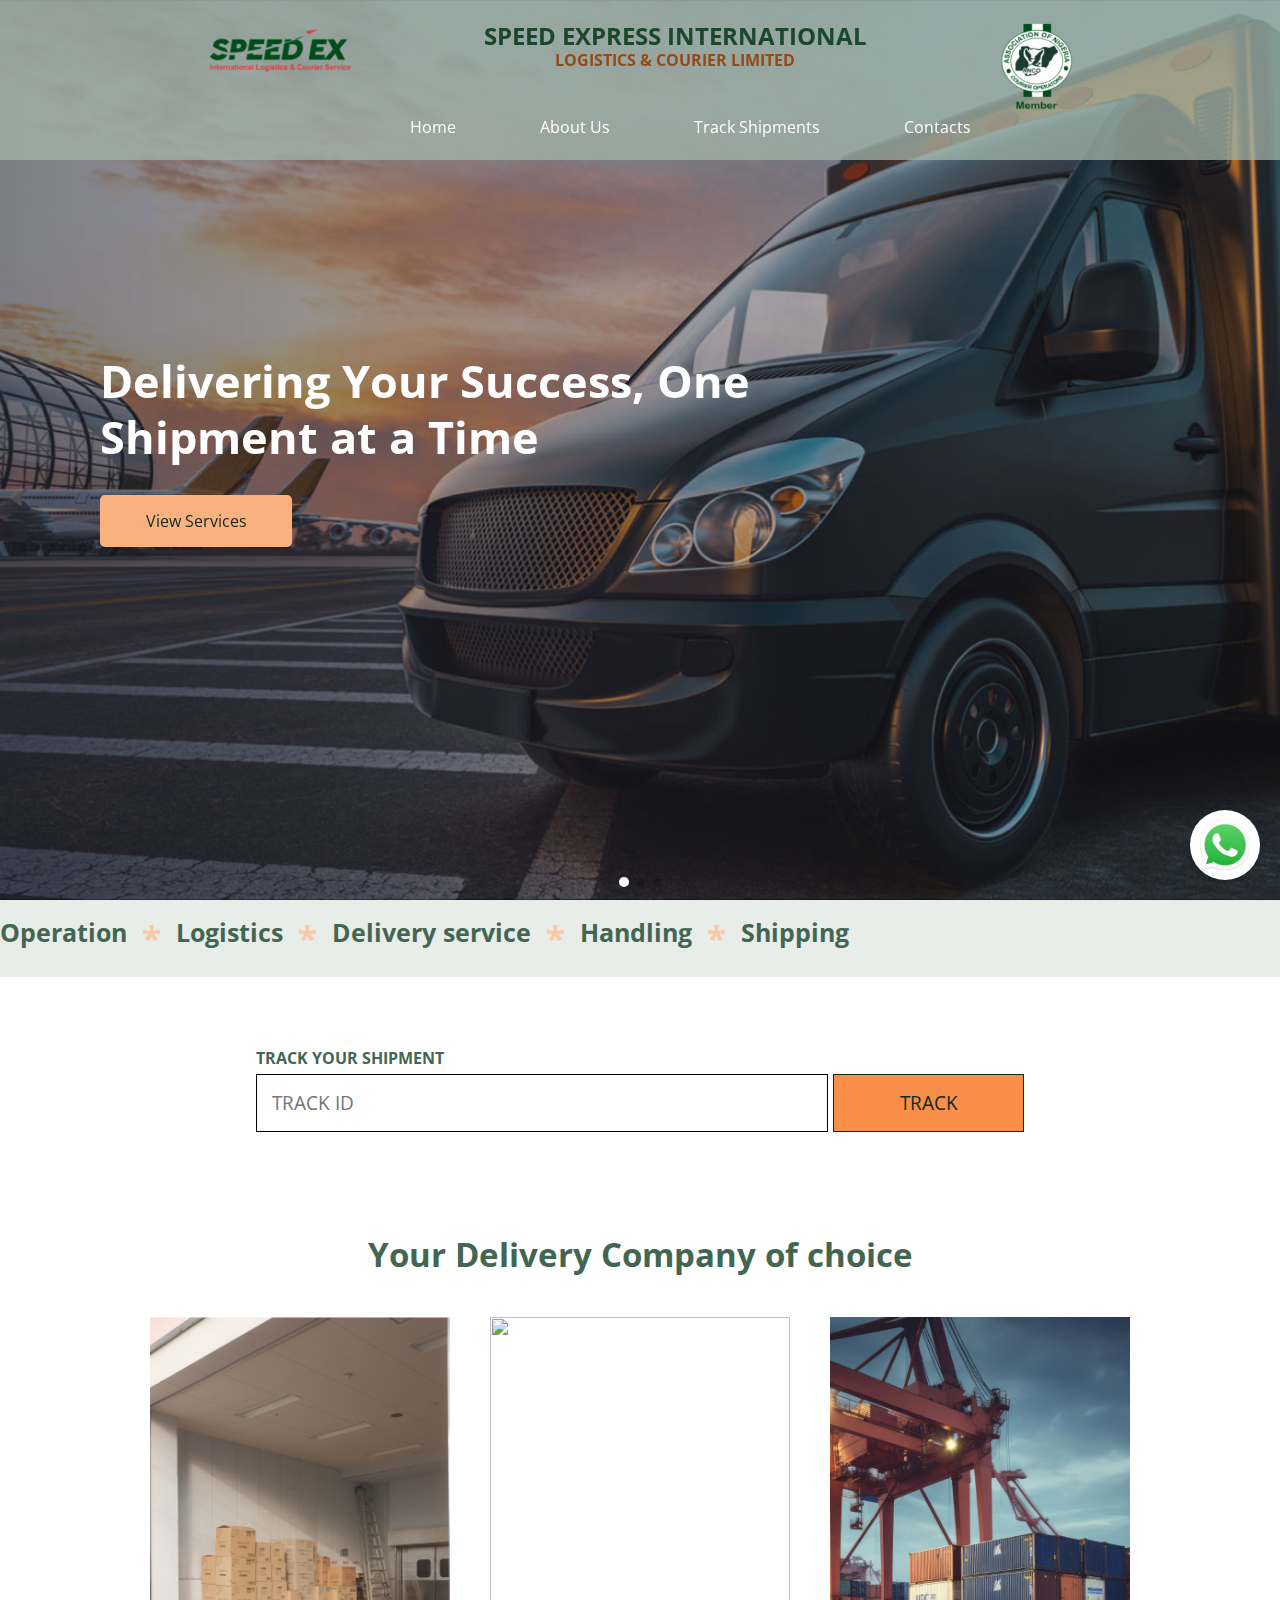
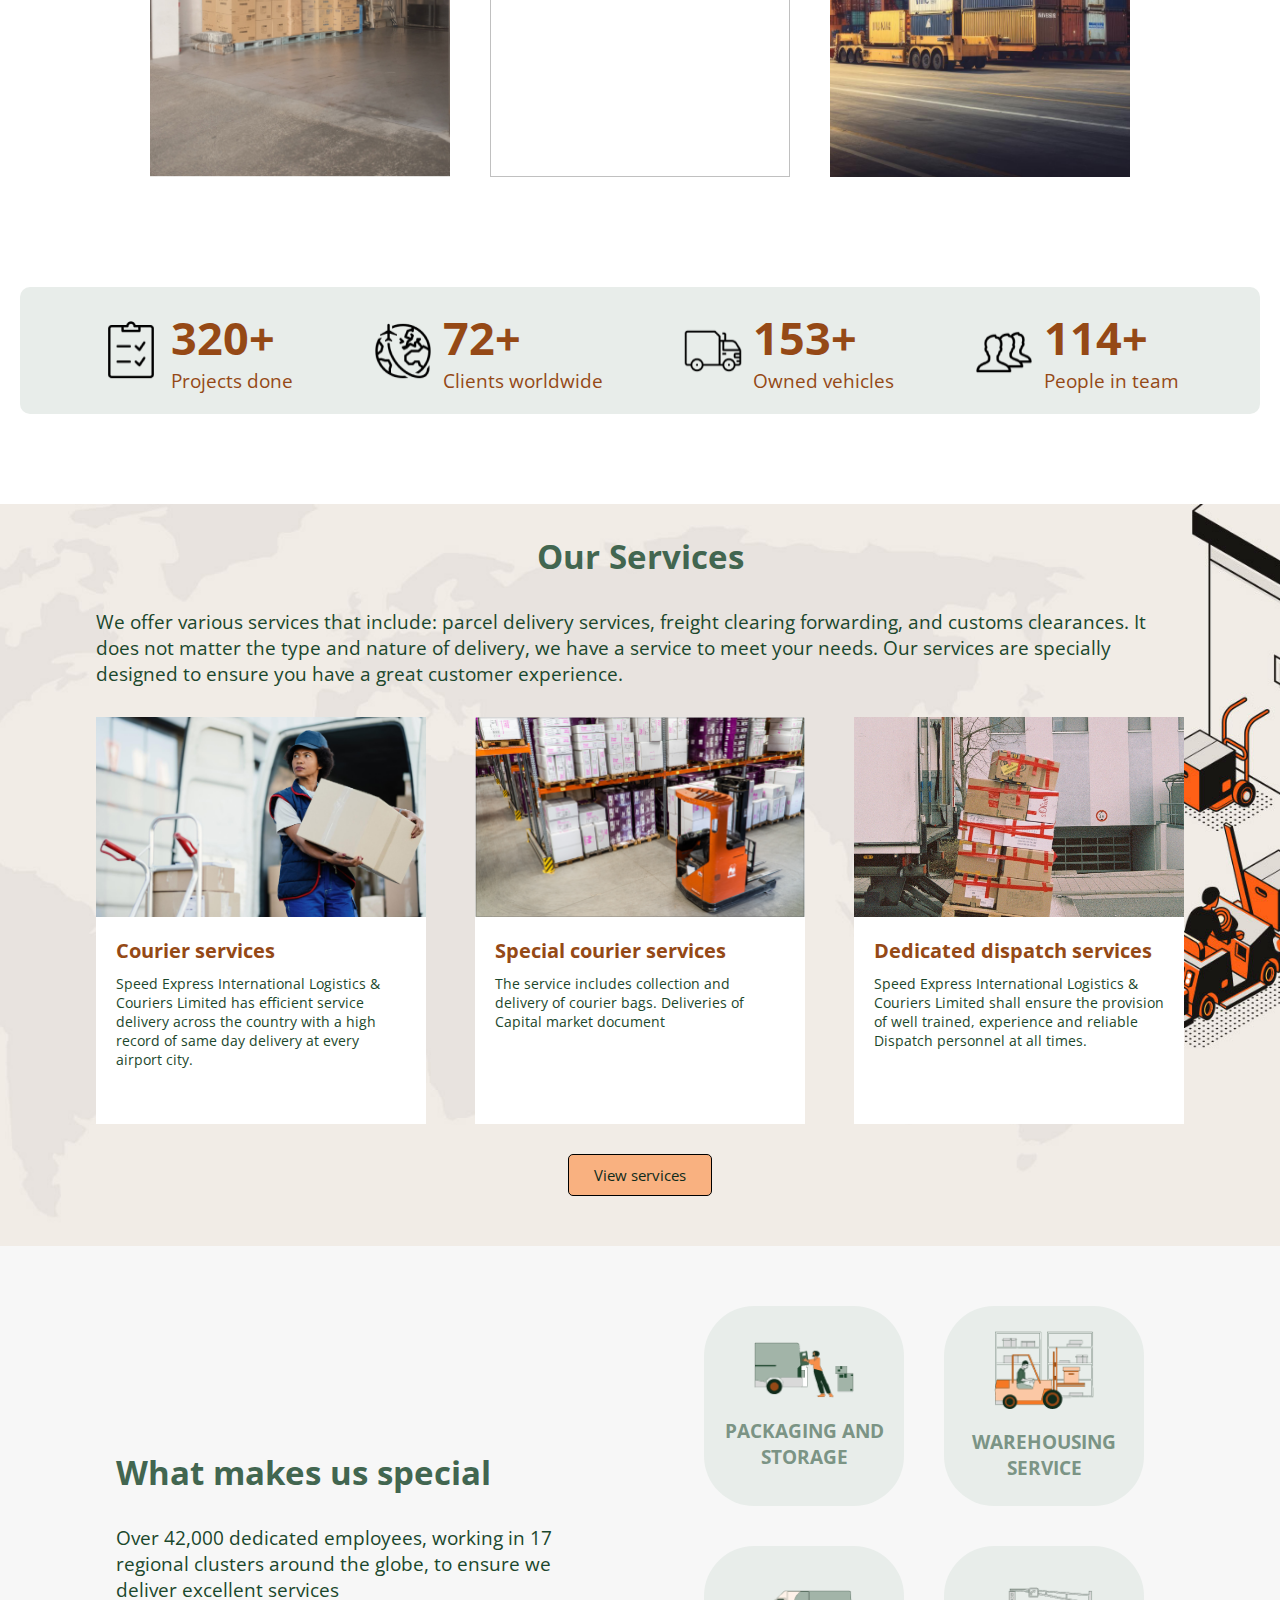
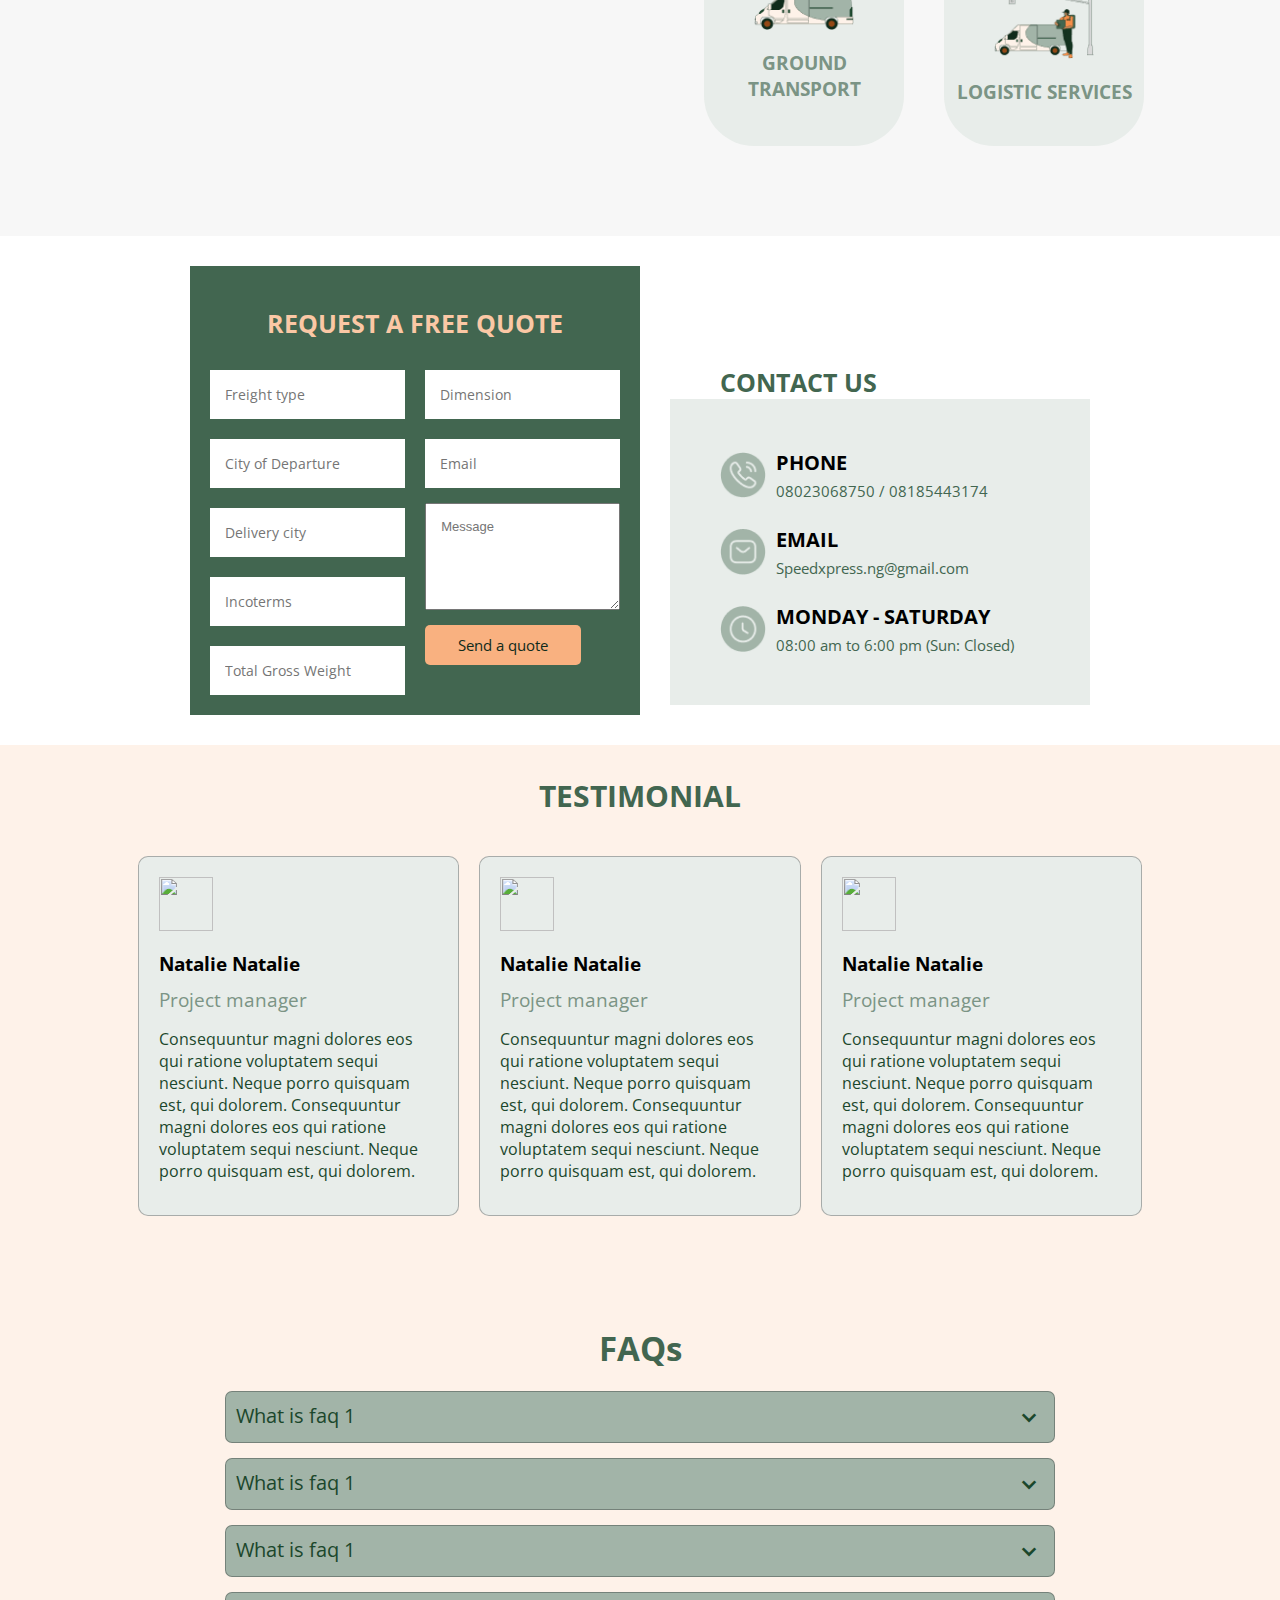
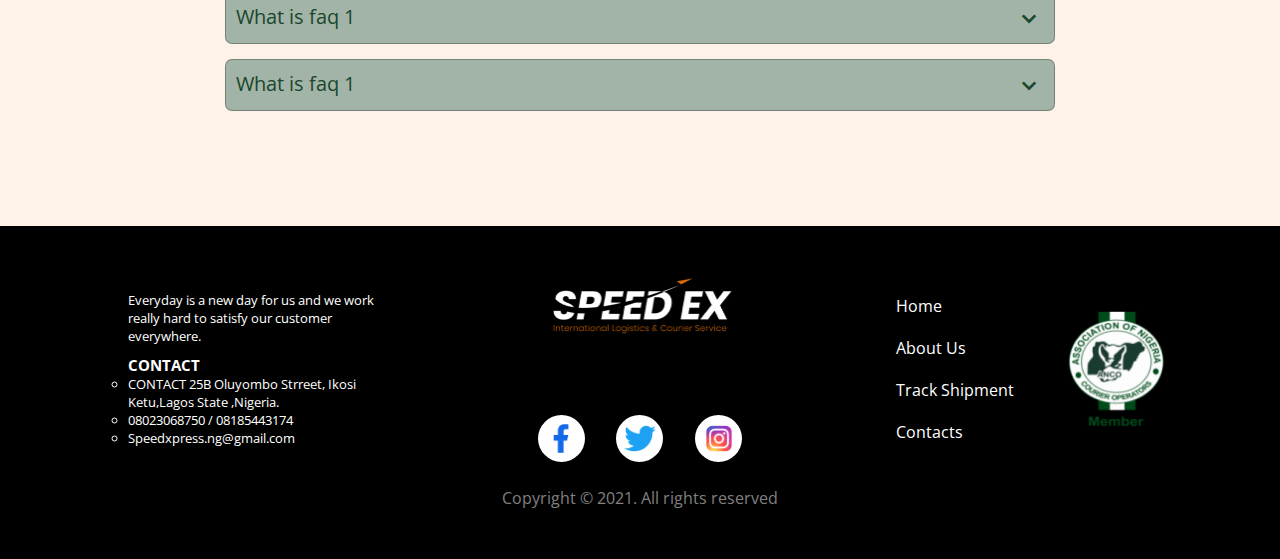
==== commit 9ff0e61d: "Add files via upload" ====
--- a/index.html
+++ b/index.html
@@ -26,7 +26,7 @@
   <div class="navbar-container">
     <div class="navLogo">
       <div>
-        <a href="index.html"  alt="left logo" class="leftLogo"><img src="img/leftLogo.png"/></a>
+        <a href="index.html"  alt="left logo" class="leftLogo"><img src="img/image 2.png"/></a>
       </div>
       <div class="centerText">
         <div>SPEED EXPRESS INTERNATIONAL</div>
@@ -42,6 +42,7 @@
         <div class="dropdown">
           <a href="#about-us">About Us</a>
           <div class="dropdown-content">
+            <a href="team.html">Who we are</a>
             <a href="team.html">Team</a>
             <a href="services .html">Services</a>
           </div>
@@ -53,7 +54,7 @@
 
     <div class="mobile">
       <div>
-        <a href="index.html" alt="left logo" class="leftLogo"><img src="img/leftLogo.png"/></a>
+        <a href="index.html"  alt="left logo" class="leftLogo"><img src="img/image 2.png"/></a>
       </div>
       <div class="sidebar">
         <div class="mobile-links">
@@ -63,6 +64,7 @@
             <a href="#" onclick="toggleMobileDropdown()">About Us</a>
             <div class="mobile-dropdown-content">
               <a href="team.html">Team</a>
+              <a href="team.html">Who we are</a>
               <a href="services .html">Services</a>
             </div>
           </div>
@@ -139,29 +141,9 @@
       <h2>Your Delivery Company of choice</h2>
     </div>
     <div class="about-main">
-      <div class="about-left">
-        <div class="writeup">
-          <p>Speed Express International Logistics & Couriers Limited is a delivery company in Nigeria, that provides exceptional delivery services within and outside Nigeria. We are one of the few courier companies that are licensed by the Nigerian Government to operate within and outside Nigeria.
-            Nigeria is Africa's most populous country with a population of over 180 million. We are considered one of the top economies in Africa, as well as a global emerging market.
-            To ensure smooth functioning, businesses constantly require various logistics solutions such as parcel delivery, courier and dispatch services every day. Therefore, there is a need for a tested and trusted partner to meet these needs. The emergence of online stores has made it necessary to evolve to offer affordable e-commerce logistics solutions.
-            It does not matter what your local business logistics and international delivery needs are, we have you covered!
-          </p>
-        </div>
-        <div class="ceo">
-          <img src="img/Rectangle 31.png" alt="">
-          <div class="ceo-name">
-            <h2>SEGUN OLA</h2>
-            <p>Chairman & Chief exec</p>
-          </div>
-        </div>
-      </div>
-      <div class="about-right">
-        <div class="right-img1"><img src="img/mak-8wy9mGgmGoU-unsplash.jpg" alt=""></div>
-        <div class="right-img2">
-          <img src="img/african-american-female-deliverer-writing-notes-while-dispatching-packages-city.jpg" alt="" class="top">
+          <img src="img/mak-8wy9mGgmGoU-unsplash.jpg" alt="">
+          <img src="img/african-american-worker-her-coworker-reading-order-list-before-shipment-while-working-warehouse.jpg" alt="">
           <img src="img/logistics-transportation-container-cargo-ship-cargo-plane-with-working-crane-bridge-shipyard-sunrise-logistic-import-export-transport-industry-background-ai-generative.jpg" alt="">
-        </div>
-      </div>
     </div>
 
     <div class="text-counter">
@@ -301,38 +283,10 @@
   <!-- contact us -->
   <section class="contact">
     <div class="main-contact">
-      <div class="left-contact">
-        <div class="title">
-          <h2>Contact us</h2>
-        </div>
-        <div class="contact-box">
-          <div class="contact-info">
-            <img src="img/Group 450.png" alt="">
-            <div class="img-info">
-              <h2>Phone</h2>
-              <p>08023068750 / 08185443174</p>
-            </div>
-          </div>
-          <div class="contact-info">
-            <img src="img/Group 451.png" alt="">
-            <div class="img-info">
-              <h2>Email</h2>
-              <p>Speedxpress.ng@gmail.com</p>
-            </div>
-          </div>
-          <div class="contact-info">
-            <img src="img/Group 452.png" alt="">
-            <div class="img-info">
-              <h2>Monday - Saturday</h2>
-              <p>08:00 am to 9:00 pm (Sun: Closed)</p>
-            </div>
-          </div>
-        </div>
-      </div>
       <div class="right-contact">
         <form action="">
           <div class="form-title">
-            <h2>Request a free quote</h2>
+            <h2>REQUEST A FREE QUOTE</h2>
           </div>
           <div class="main-form">
             <div class="left-form">
@@ -351,13 +305,43 @@
           </div>
         </form>
       </div>
+
+      <div class="left-contact">
+        <div class="title">
+          <h2>CONTACT US</h2>
+        </div>
+        <div class="contact-box">
+          <div class="contact-info">
+            <img src="img/Group 450.png" alt="">
+            <div class="img-info">
+              <h2>PHONE</h2>
+              <p>08023068750 / 08185443174</p>
+            </div>
+          </div>
+          <div class="contact-info">
+            <img src="img/Group 451.png" alt="">
+            <div class="img-info">
+              <h2>EMAIL</h2>
+              <p>Speedxpress.ng@gmail.com</p>
+            </div>
+          </div>
+          <div class="contact-info">
+            <img src="img/Group 452.png" alt="">
+            <div class="img-info">
+              <h2>MONDAY - SATURDAY</h2>
+              <p>08:00 am to 6:00 pm (Sun: Closed)</p>
+            </div>
+          </div>
+        </div>
+      </div>
+
     </div>
   </section>
 
   <!-- testimonial and faq -->
   <section class="testimonial">
     <div class="title-test">
-      <h2>Testimonial</h2>
+      <h2>TESTIMONIAL</h2>
     </div>
     <div class="main-test">
       <div class="test-card">
@@ -384,7 +368,7 @@
 
     <div class="faq">
       <div class="title-faq">
-        <h2>Faq</h2>
+        <h2>FAQs</h2>
       </div>
       <div class="question" onclick="toggleAnswer(1)">
         <p>What is faq 1</p>
@@ -444,7 +428,7 @@
     </div>
   </section>
 
-    <a href="" style="position: fixed; bottom: 20px; left: 20px; z-index: 4000; display: block; width: 70px; height: 70px; background-color: white; border-radius: 50%; text-align: center; box-shadow: 0 2px 4px rgba(0, 0, 0, 0.2);" target="_blank">
+  <a href="" style="position: fixed; bottom: 20px; right: 20px; z-index: 1000; display: block; width: 70px; height: 70px; background-color: white; border-radius: 50%; text-align: center; box-shadow: 0 2px 4px rgba(0, 0, 0, 0.2);" target="_blank">
     <img src="img/whatsapp (2).png" alt="WhatsApp" style="width: 50px; margin-top: 10px;">
 </a>
 
@@ -577,4 +561,4 @@
   </script>
 
 </body>
-</html>
+</html>--- a/style.css
+++ b/style.css
@@ -15,7 +15,7 @@
 
 .swiper {
     width: 100%;
-    height: 110vh;
+    height: 100vh;
     /* margin-bottom: 100px; */
   }
 .swiper-button-next{
@@ -31,7 +31,7 @@
 }
   .swiper-slide {
     width: 100%;
-    height: 110vh;
+    height: 100vh;
     background: url(img/van.png);
     background-size: cover;
     background-position: center;
@@ -58,9 +58,9 @@
     align-items: flex-start;
   }
 .slide-info h2{
-    font-size: 69px;
+    font-size: 45px;
     color: white;
-    line-height: 82.8px;
+    line-height: 55.8px;
     margin-bottom: 30px;
 }
 .slide-info .swipe-link{
@@ -92,21 +92,21 @@
 .ticker-container .ticker-text{
   display: -webkit-inline-flex;
   white-space: nowrap;
-  animation: ticker 15s linear infinite;
+  animation: ticker 25s linear infinite;
 }
 .ticker-text p{
-  font-size: 33px;
+  font-size: 25px;
   color: #426650;
   font-weight: 700;
   text-align: center;
   
 }
 .ticker-text span{
-  font-size: 42px;
+  font-size: 35px;
   color: #FBC8A5;
   text-align: center;
   font-weight: 700;
-  margin: 0 20px;
+  margin: 0 15px;
 }
 @keyframes ticker{
   0% {
@@ -189,72 +189,15 @@
     margin-bottom: 70px;
     display: flex;
     justify-content: center;
-
-  }
-  .about-main .about-left{
-    width: 621px;
-    display: flex;
-    margin: 15px;
-    flex-direction: column;
-  }
-.about-left .writeup{
-  width: 100%;
-  margin-bottom: 20px;
-}
-.writeup p{
-  font-size: 19px;
-  line-height: 28.5px;
-  text-align: justify;
-  color: #102B1B;
-}
-.about-left .ceo{
-  width: 100%;
-  display: flex;
-}
-.ceo img{
-  width: 118px;
-  height: 118px;
-  margin-right: 20px;
-}
-.ceo .ceo-name{
-  display: flex;
-  flex-direction: column;
-}
-.ceo-name h2{
-  font-size: 19px;
-  font-weight: bold;
-  color: black;
-  margin-bottom: 5px;
-}
-.ceo-name p{
-font-size: 16px;
-}
-
-.about-main .about-right{
-  width: 665px;
-display: flex;
-margin: 15px;
-}
-.about-right .right-img1{
-  width: 311px;
-  margin-right: 10px;
-}
-.right-img1 img{
-  width: 100%;
-  height: 468px;
-}
-.about-right .right-img2{
-  width: 335px;
-  display: flex;
-  flex-direction: column;
-}
-.right-img2 img{
-  width: 100%;
-  height: 223px;
-}
-.right-img2 .top{
-  margin-bottom: 20px;
-}
+    align-items: center;
+  }
+  .about-main img{
+    width: 300px;
+    height: 460px;
+    object-fit: cover;
+    object-position: center;
+    margin: 20px;
+  }
 
 .about .text-counter{
   width: 100%;
@@ -295,11 +238,11 @@
   display: flex;
 }
 .num .counter{
-  font-size: 57px;
+  font-size: 45px;
   color: #954916;
 }
 .num .plus{
-  font-size: 57px;
+  font-size: 45px;
   color: #954916;
 }
 .stat p{
@@ -494,10 +437,10 @@
 margin-top: 30px;
 }
 .main-contact .left-contact{
-  width: 556px;
-  display: flex;
-  flex-direction: column;
-  margin-right: 60px;
+  width: 420px;
+  display: flex;
+  flex-direction: column;
+  
   align-items:last baseline ;
 }
 .left-contact .title{
@@ -506,13 +449,13 @@
   align-items: center;
 }
 .title h2{
-  font-size: 33px;
+  font-size: 25px;
   margin-left: 50px;
   color: #426650;
 }
 .left-contact .contact-box{
   width: 100%;
-  height: 469px;
+  height: fit-content;
   background-color: #E8EDEA;
   padding: 50px;
   display: flex;
@@ -534,26 +477,27 @@
   flex-direction: column;
 }
 .img-info h2{
-  font-size: 28px;
+  font-size: 20px;
   color: black;
   margin-bottom: 5px;
 }
 .img-info p{
-  font-size: 19px;
+  font-size: 15px;
   color: #426650;
 }
 .contact-info:nth-child(3){
   margin-bottom: 0;
 }
 .main-contact .right-contact{
-  width: 572px;
+  width: 450px;
+  margin-right: 30px;
   display: flex;
 align-items: last baseline;
   
 }
 .right-contact form{
   width: 100%;
-  height: 585px;
+  height: fit-content;
   display: flex;
   flex-direction: column;
   padding: 20px;
@@ -571,7 +515,7 @@
   margin-bottom: 10px;
 }
 .form-title h2{
-  font-size: 33px;
+  font-size: 25px;
   text-align: center;
   color: #FBC8A5;
 }
@@ -720,7 +664,7 @@
   margin-bottom: 15px;
 }
 .question p{
-  font-size: 23px;
+  font-size: 20px;
   color: #1B472C;
   width: 80%;
 }
@@ -871,26 +815,32 @@
 @media screen and (max-width:480px){
   .swiper{
     width: 100%;
-    height: 100vh;
+    height: 90vh;
   }
   .swiper-slide{
     width: 100%;
-    height: 100vh;
+    height: 90vh;
   }
   .swiper-slide .slide-info{
     margin-left: 30px;
     width: 80%;
   }
   .slide-info h2{
-    font-size: 40px;
-    line-height: 48px;
+    font-size: 30px;
+    line-height: 40px;
+  }
+  .swipe-link a{
+    width: 150px;
+    padding: 15px 0;
+    font-size: 16px;
   }
   .ticker-text p{
-    font-size: 29px;
+    font-size: 20px;
     
   }
   .ticker-text span{
-    font-size: 35px;
+    font-size: 25px;
+    margin: 0 5px;
   }
   .track .main-track{
     width: 90%;
@@ -916,7 +866,7 @@
   margin-bottom: 10px;
 }
 .about-title h2{
-  font-size: 30px;
+  font-size: 23px;
 }
 .about-main{
   display: flex;
@@ -925,54 +875,9 @@
   align-items: center;
   margin-bottom: 20px;
 }
-.about-main .about-left{
-  width: 100%;
-  padding: 20px;
-}
-.writeup p{
-  line-height: 1.6rem;
-  font-size: 18px;
-  text-align: justify;
-}
-.ceo-name h2{
-  font-size: 19px;
-}
-.ceo-name p{
-  font-size: 16px;
-}
-.ceo img{
-  width: 86px;
-  height: 86px;
-}
-.about-right{
-  width: 100% !important;
-  padding: 20px;
-display: flex;
-flex-wrap: wrap;
-}
-.about-right .right-img1{
-  width: 100%;
-  margin: 0;
-  margin-bottom: 15px;
-}
-.right-img1 img{
-  width: 100%;
-height: 261px;
-object-fit: cover;
-object-position: center;
-}
-.about-right .right-img2{
-  width: 100%;
-}
-.right-img2 img{
-  width: 100%;
-  height: 234px;
-  object-fit: cover;
-  object-position: center;
-}
-.right-img2 .top{
-  margin: 0;
-  margin-bottom: 15px;
+.about-main img{
+  width: 340px;
+height: 250px;
 }
 .text-counter .main-count{
   width: 290px;
@@ -1022,14 +927,14 @@
   margin-top: 20px;
 }
 .ser-title h2{
- font-size: 30px;
+ font-size: 23px;
 }
 .services .detail-service{
   width: 100%;
   margin-bottom: 20px;
 }
 .detail-service p{
-  font-size: 20px;
+  font-size: 19px;
 }
 .services .service-list{
   width: 100%;
@@ -1042,7 +947,7 @@
   margin-bottom: 20px;
 }
 .service-card a{
-  font-size: 25px;
+  font-size: 23px;
 }
 .service-card p{
   font-size: 13px;
@@ -1065,7 +970,7 @@
   margin-bottom: 20px;
 }
 .left-special h2{
-  font-size: 23px;
+  font-size: 20px;
   text-align: center;
 }
 .left-special p{
@@ -1073,7 +978,7 @@
 }
 .main-special .right-special{
   width: 100%;
-  margin-bottom: 30px;
+  margin-bottom: 10px;
 }
 .special-row .special-card{
   width: 100px;
@@ -1105,10 +1010,12 @@
 }
 .contact{
   width: 100%;
+  margin: 0;
 }
 .contact .main-contact{
   width: 100%;
   padding: 0;
+  margin: 0;
   display: flex;
   flex-direction: column;
   justify-content: center;
@@ -1121,6 +1028,7 @@
 }
 .left-contact .contact-box{
   padding: 40px;
+  height: fit-content;
 }
 .left-contact .title{
   width: 100%;
@@ -1129,29 +1037,32 @@
   align-items: center;
 }
 .title h2{
-  font-size: 23px;
+  font-size: 20px;
   margin: 0;
   margin-bottom: 15px;
 }
 .main-contact .right-contact{
   width: 100%;
+  margin-bottom: 20px;
+  margin-right: 0;
 }
 .right-contact form{
-  height: 836px;
+  width: 100%;
+  height: fit-content;
+  display: flex;
+  justify-content: center;
+  align-items: center;
 }
 .contact-info img{
   width: 32px;
   height: 32px;
 }
 .img-info h2{
-  font-size: 19px;
+  font-size: 17px;
 }
 .img-info p{
   font-size: 11px;
 }
-.right-contact form{
-  margin: 0;
-}
 form .main-form{
   width: 100%;
   display: flex;
@@ -1164,15 +1075,17 @@
 }
 .left-form input{
   font-size: 14px;
+  padding: 10px;
 }
 .form-title h2{
-  font-size: 23px;
+  font-size: 20px;
 }
 .main-form .right-form{
   width: 100%;
 }
 .right-form input{
   font-size: 14px;
+  padding: 10px;
 }
 .right-form textarea{
   font-size: 14px;
@@ -1190,7 +1103,7 @@
   flex-direction: column;
 }
 .testimonial .title-test{
-  margin-top: 0;
+  margin-top: 20px;
   margin-bottom: 20px;
 }
 .title-test h2{
--- a/nav.css
+++ b/nav.css
@@ -5,12 +5,12 @@
 .navbar-container {
   width: 100%;
   background: rgba(162, 180, 168, 0.75);
-  height: 183px;
+  height: 160px;
   display: flex;
   flex-direction: column;
   justify-content: center;
   position: fixed;
-  z-index: 4000;
+  z-index: 3000;
 }
 
 .navLogo {
@@ -20,7 +20,12 @@
   gap: 15rem;
   align-items: flex-start;
 }
-
+div .rightLogo{
+  width: 80px;
+}
+div .leftLogo img{
+  width: 150px;
+}
 .centerText {
   color: var(--foundation-primary-p-500, #954916);
   font-family: "Open Sans", sans-serif;
@@ -55,7 +60,6 @@
 }
 
 .navbar {
-  padding: 10px 0;
   display: inline-block;
 }
 
@@ -71,7 +75,7 @@
   content: "";
   position: absolute;
   left: 0;
-  bottom: -20px;
+  bottom: -10px;
   width: 100%;
   height: 3px;
   background: var(--foundation-primary-p-200, #f78f49);
@@ -90,8 +94,8 @@
   background: rgba(162, 180, 168, 1);
   min-width: fit-content;
   z-index: 1;
-  top: 100%;
-  left: 0;
+  top: 115%;
+  left: -30%;
 }
 
 .dropdown-content a {
@@ -105,7 +109,8 @@
 }
 
 .dropdown-content a:hover {
-  border-bottom: 3px solid #f78f49;
+  background-color: #1b472c;
+  color: white;
 }
 
 .dropdown:hover .dropdown-content {
@@ -126,7 +131,7 @@
   margin: 0;
 }
 .navbar-container.scroll-down a:not(.dropdown-content a):hover::after {
-  bottom: -32px;
+  bottom: -15px;
 }
 .mobile {
   display: none;
@@ -178,14 +183,15 @@
   display: none;
   position: absolute;
   background: rgba(162, 180, 168, 1);
-  min-width: fit-content;
+  width: 150px;
   z-index: 1;
   top: 100%;
-  left: 0;
+  left: -20%;
   margin-top: 15px;
 }
 
 .mobile-dropdown-content a {
+  background-color: #1b472c;
   color: white;
   padding: 12px 8px;
   text-decoration: none;
@@ -216,6 +222,7 @@
   color: white;
   display: block;
   transition: 0.3s;
+  margin: 5px;
 }
 
 .mobile-links a:hover {
@@ -236,7 +243,9 @@
     justify-content: space-between;
     padding: 0 2rem;
   }
-
+div .leftLogo{
+  width: 180px;
+}
   .navLogo {
     display: none;
   }
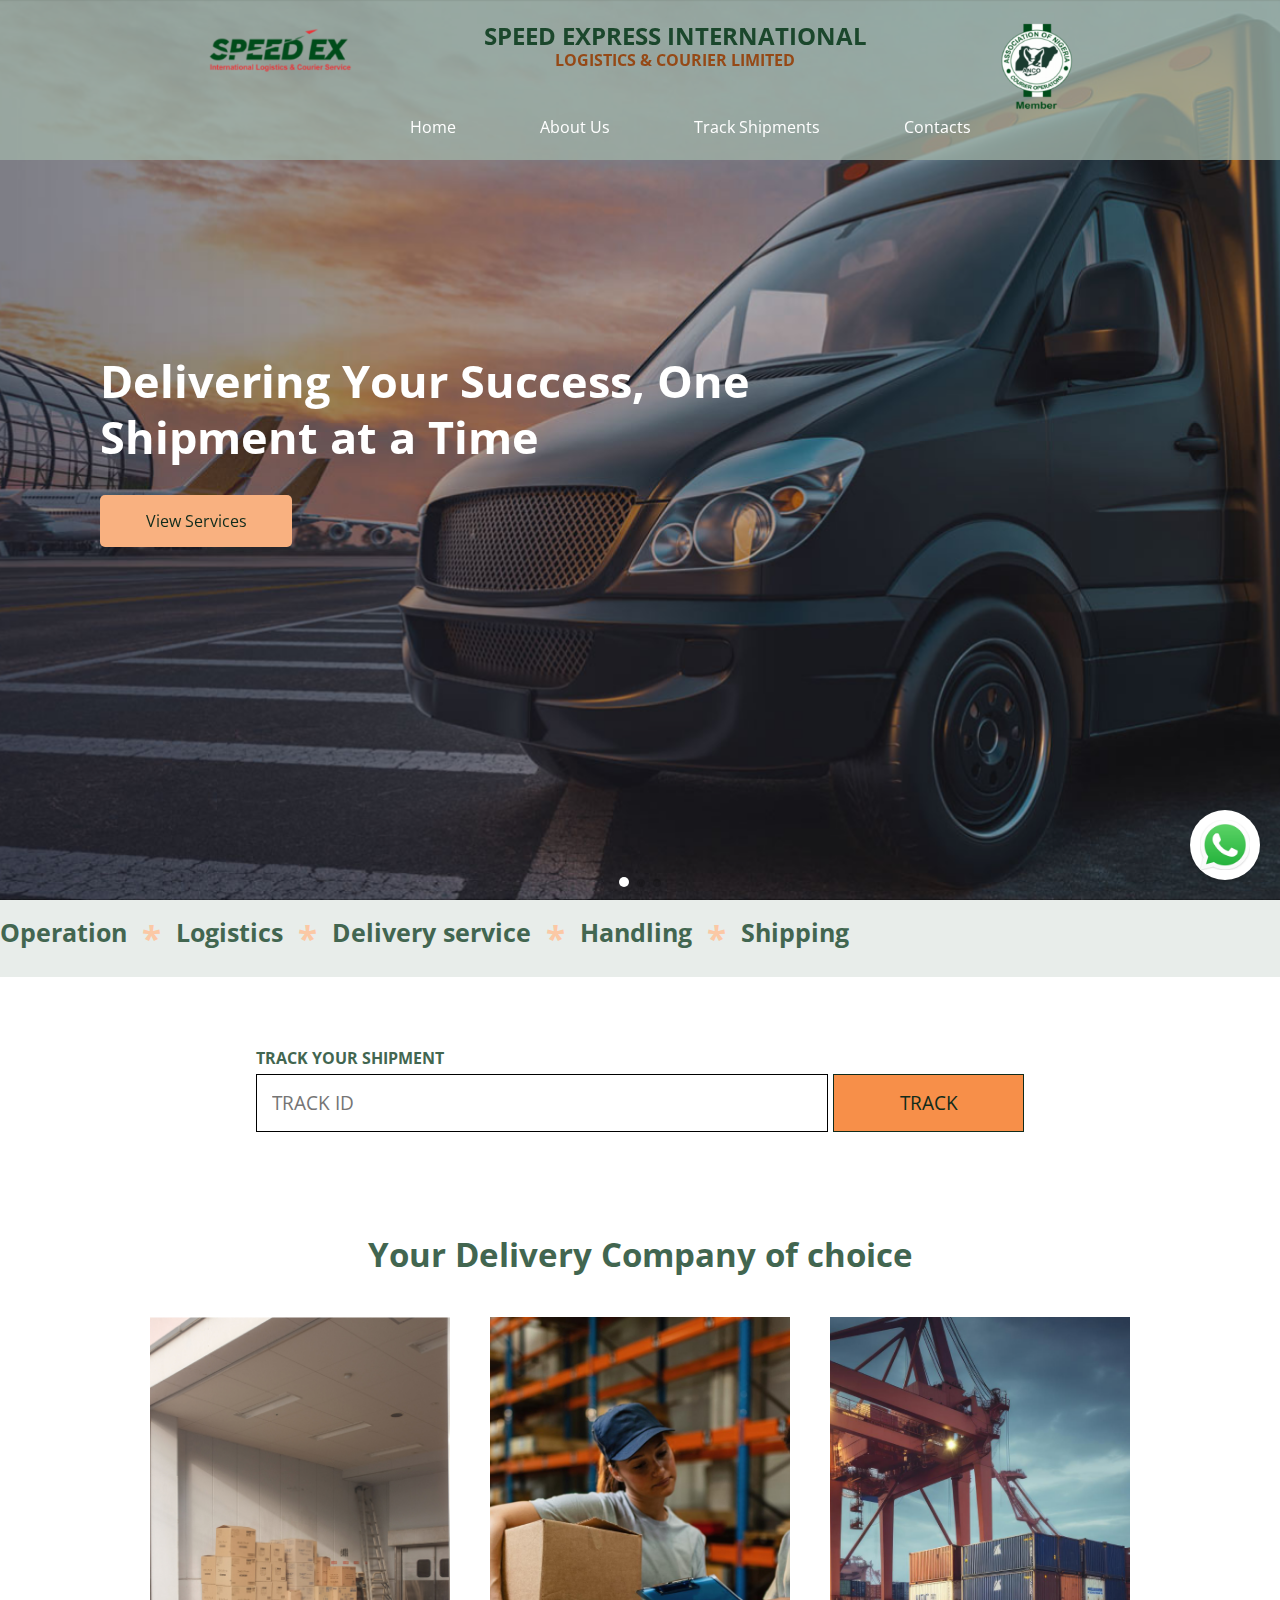
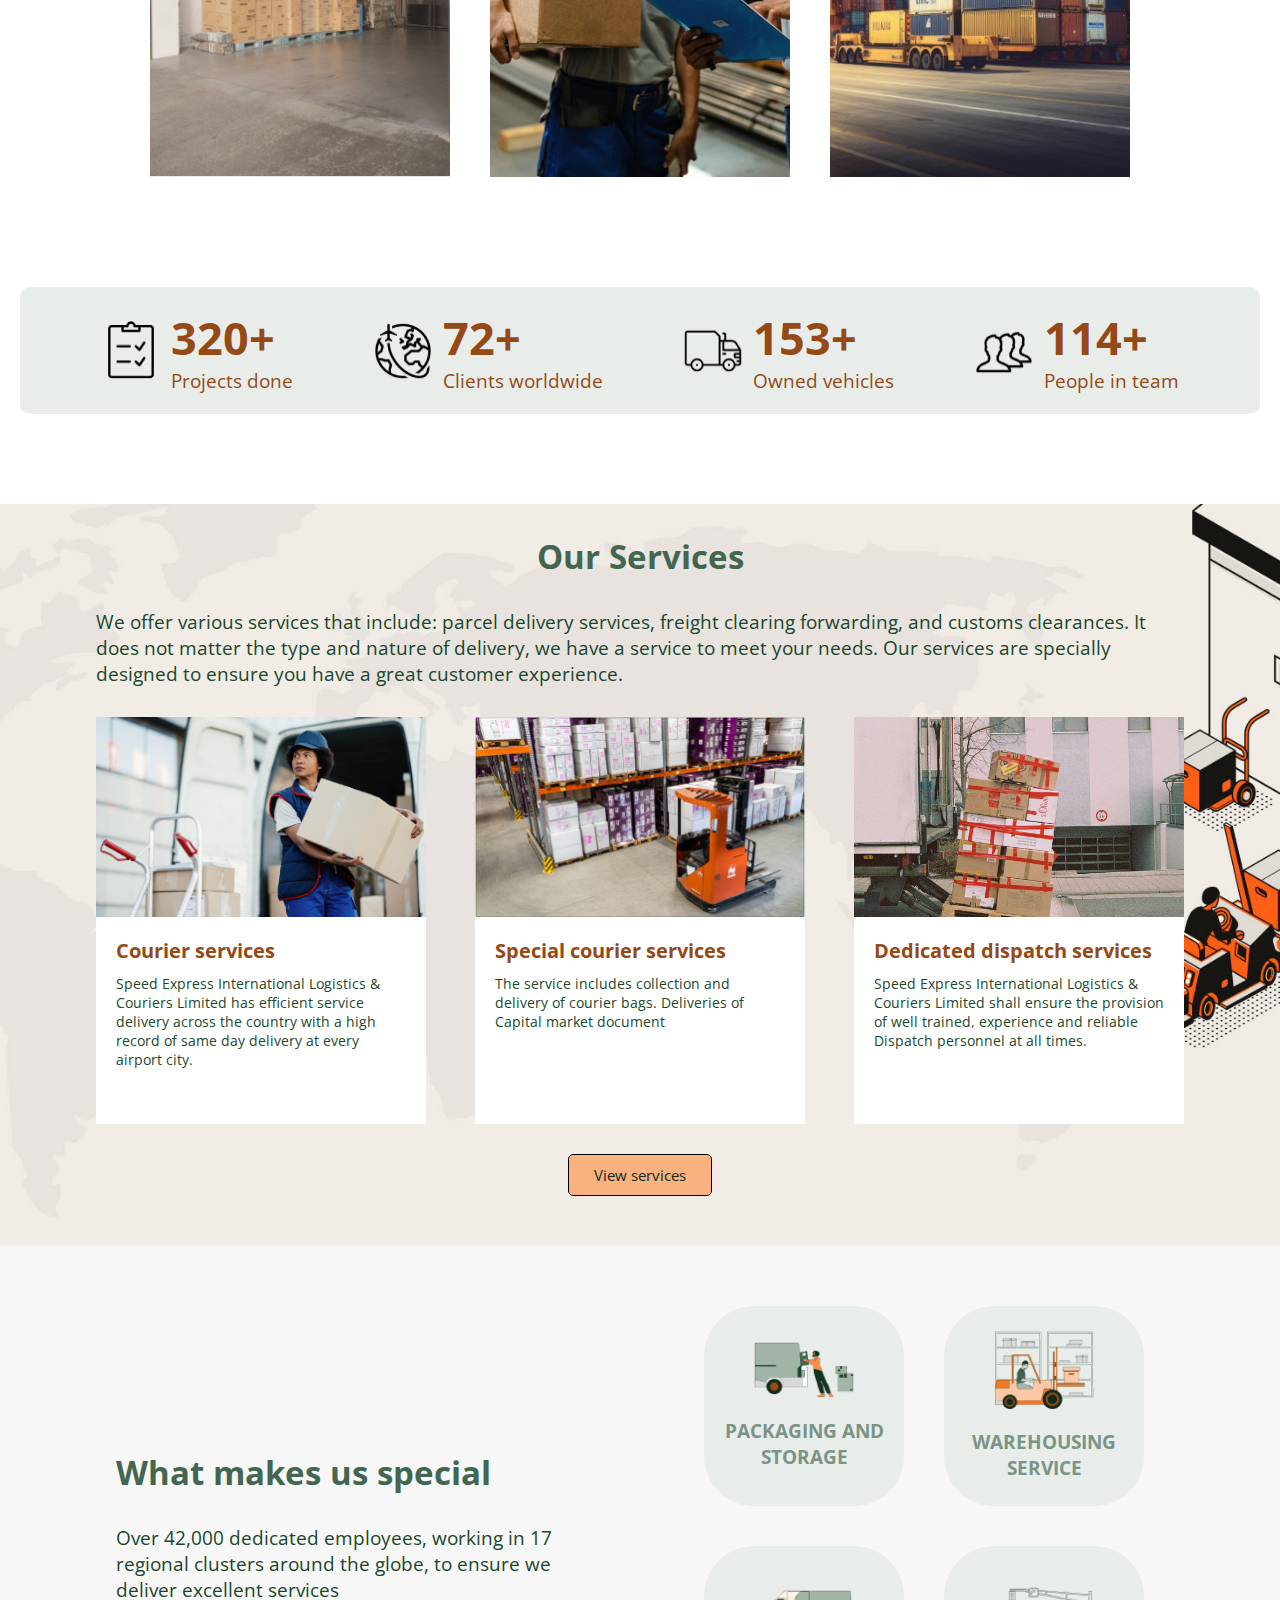
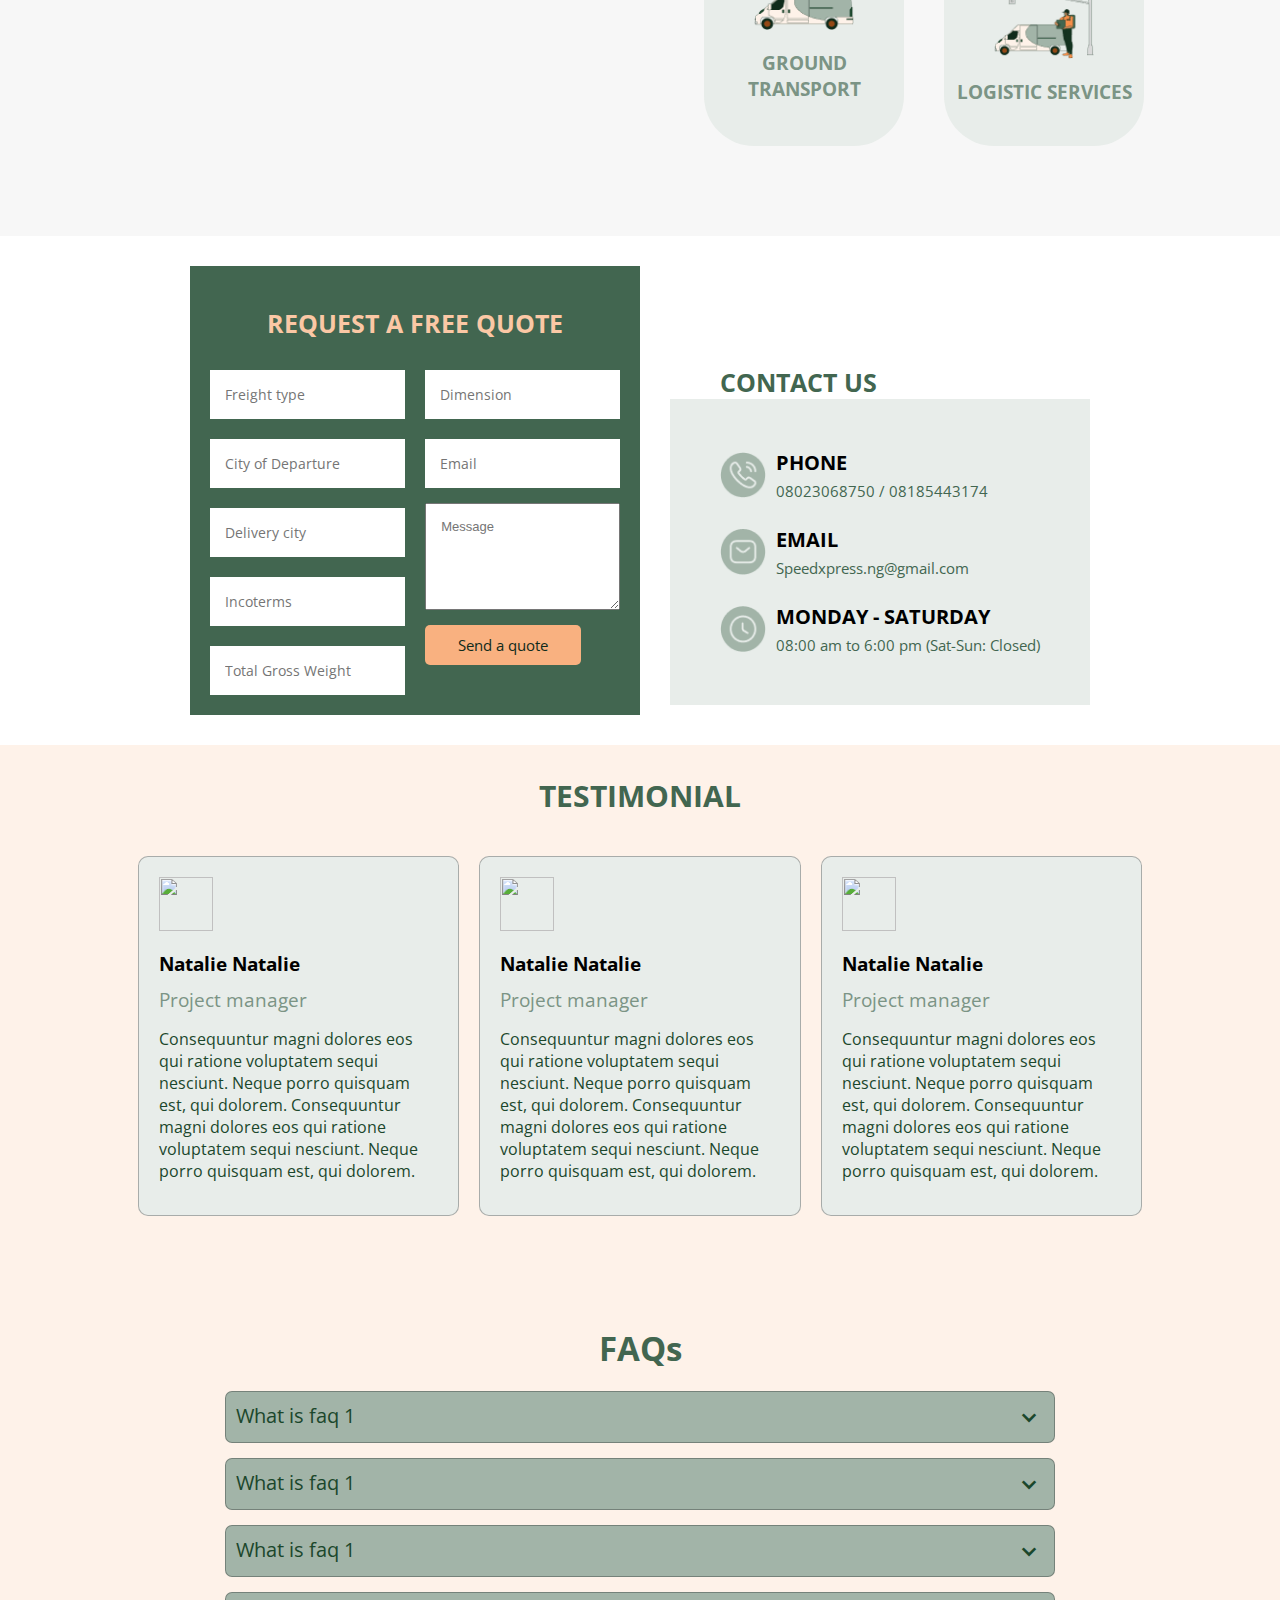
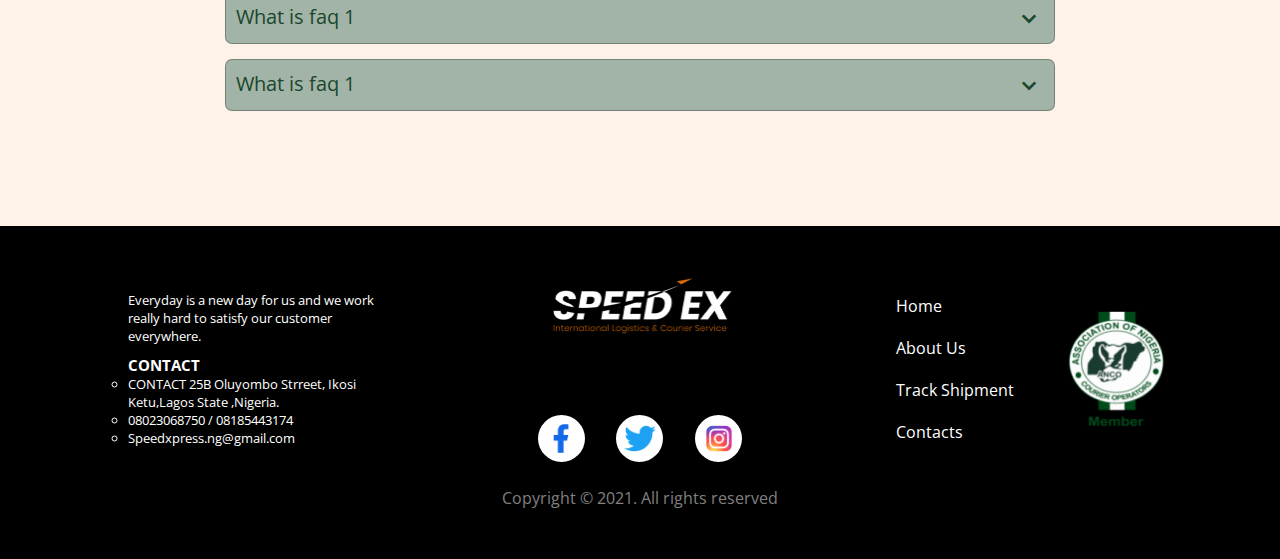
==== commit 1df09ede: "Update index.html" ====
--- a/index.html
+++ b/index.html
@@ -42,7 +42,7 @@
         <div class="dropdown">
           <a href="#about-us">About Us</a>
           <div class="dropdown-content">
-            <a href="team.html">Who we are</a>
+            <a href="about-us.html">Who we are</a>
             <a href="team.html">Team</a>
             <a href="services .html">Services</a>
           </div>
@@ -64,7 +64,7 @@
             <a href="#" onclick="toggleMobileDropdown()">About Us</a>
             <div class="mobile-dropdown-content">
               <a href="team.html">Team</a>
-              <a href="team.html">Who we are</a>
+              <a href="about-us.html">Who we are</a>
               <a href="services .html">Services</a>
             </div>
           </div>
@@ -329,7 +329,7 @@
             <img src="img/Group 452.png" alt="">
             <div class="img-info">
               <h2>MONDAY - SATURDAY</h2>
-              <p>08:00 am to 6:00 pm (Sun: Closed)</p>
+              <p>08:00 am to 6:00 pm (Sat-Sun: Closed)</p>
             </div>
           </div>
         </div>
@@ -561,4 +561,4 @@
   </script>
 
 </body>
-</html>+</html>
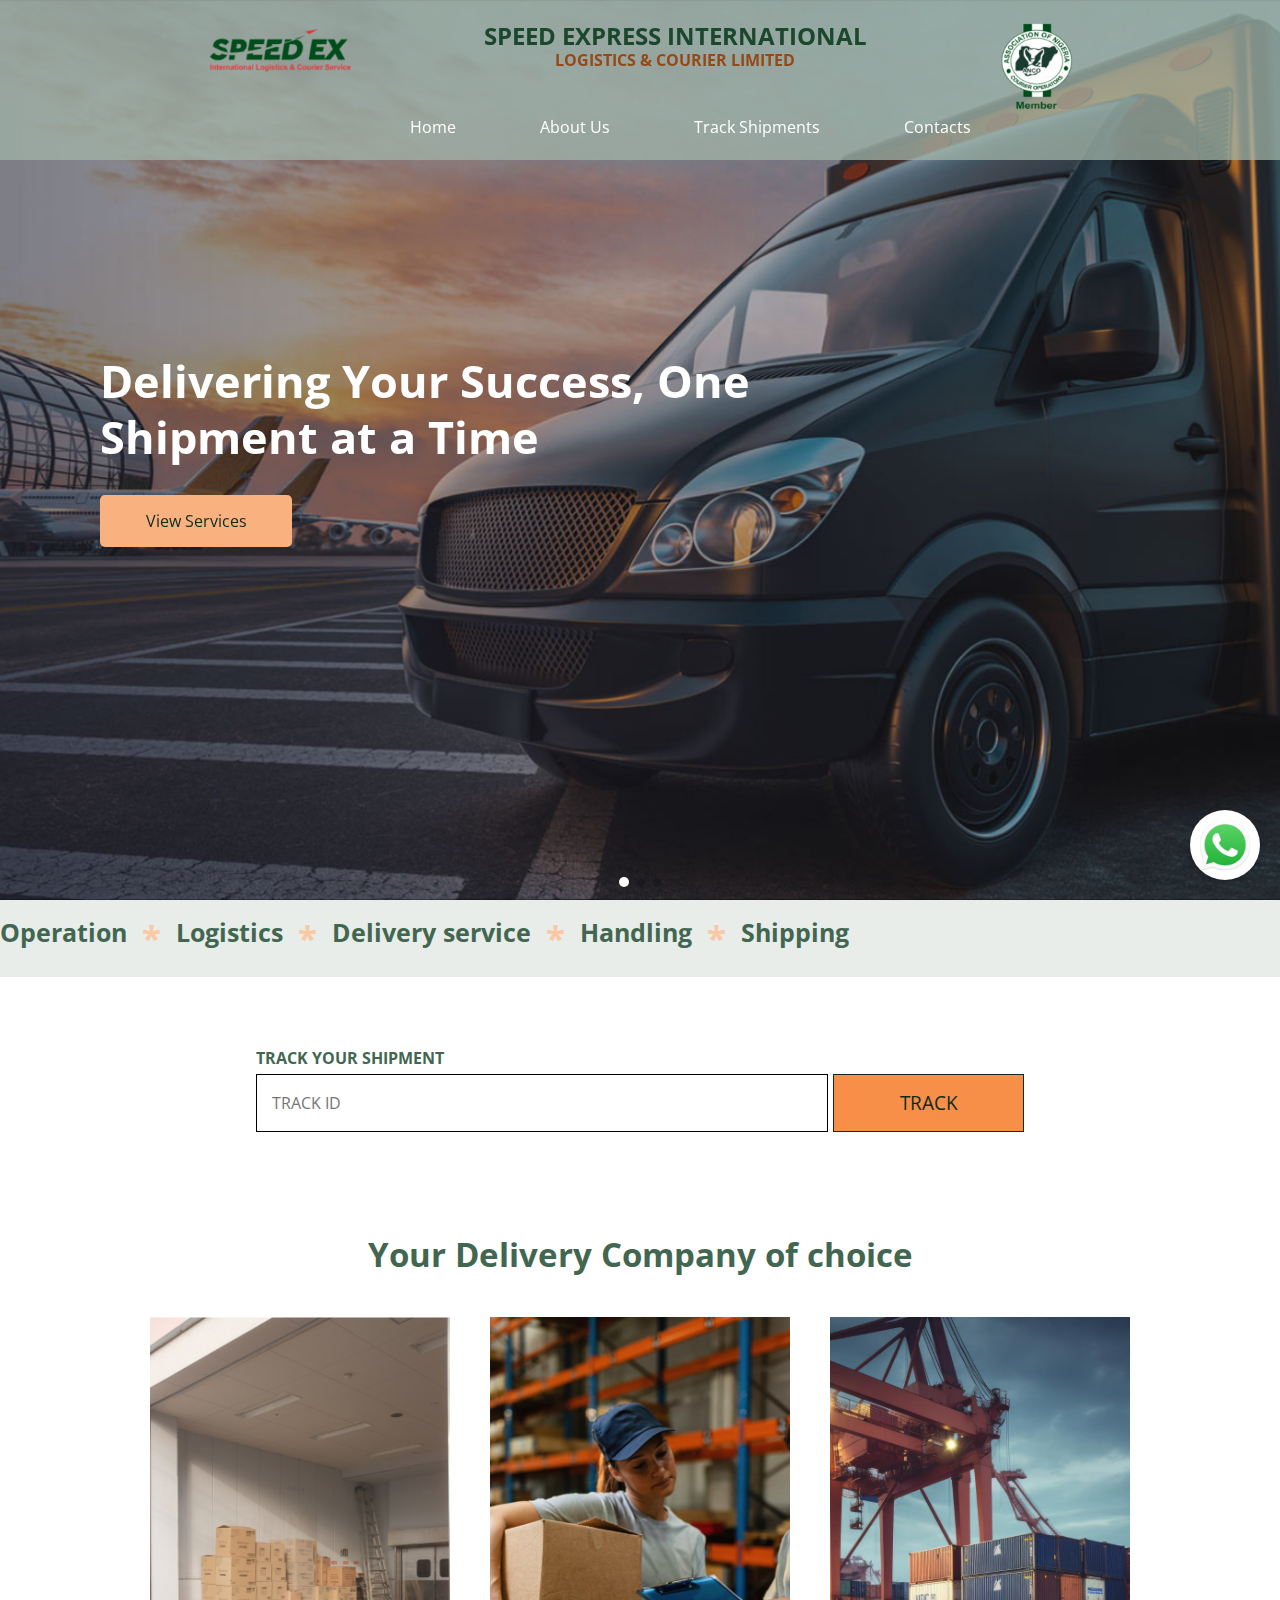
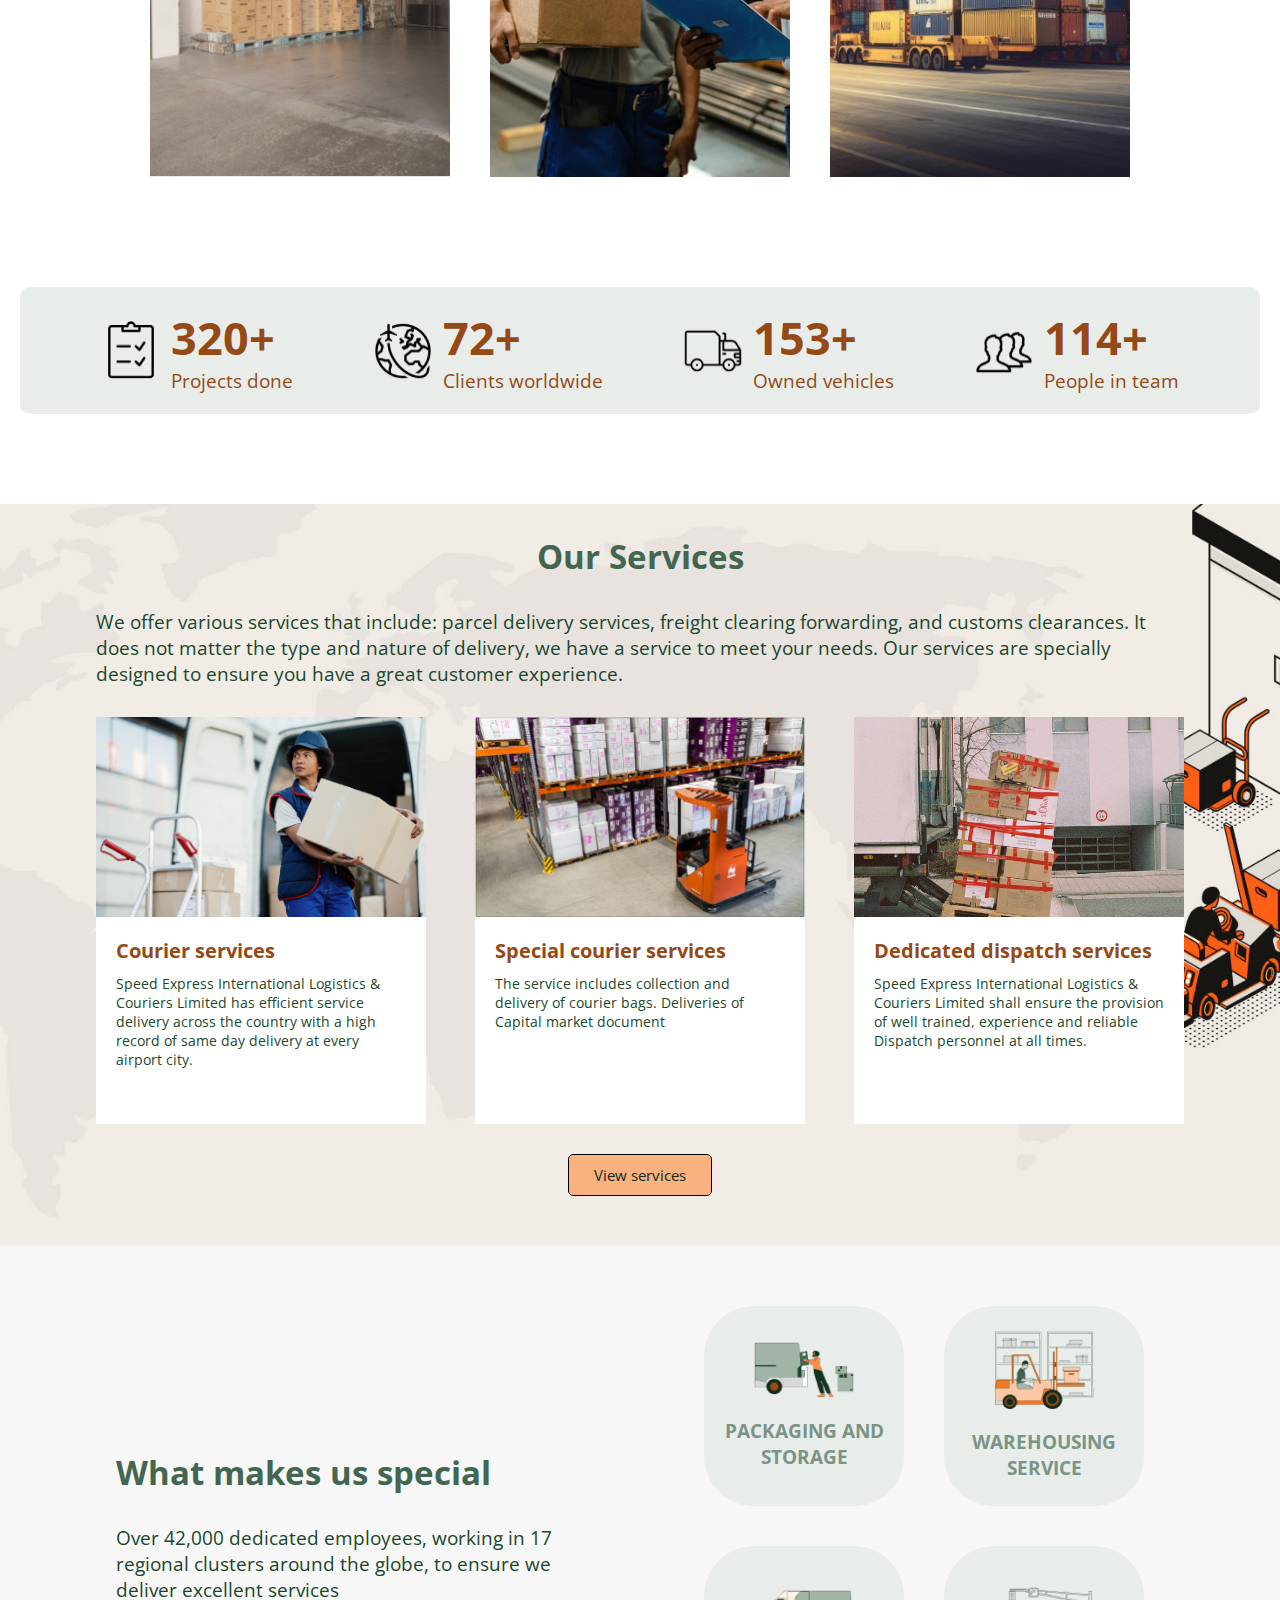
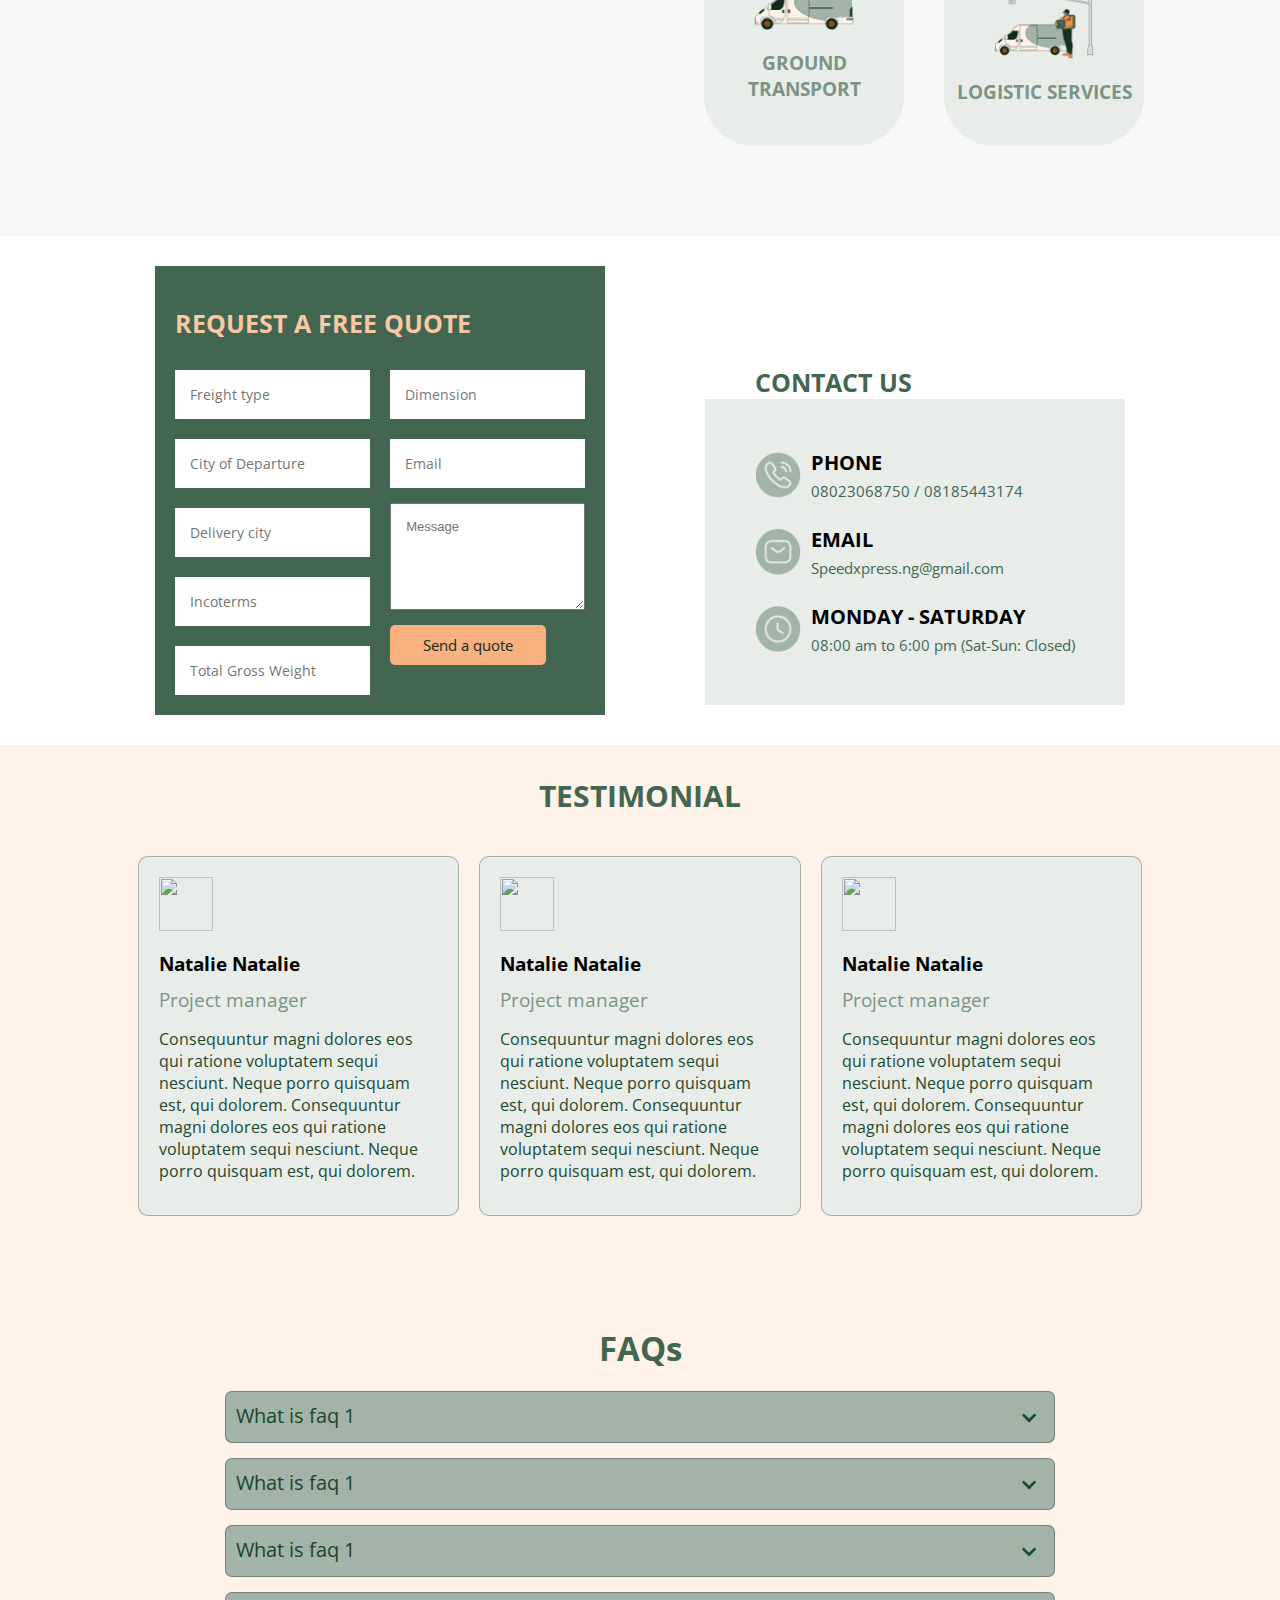
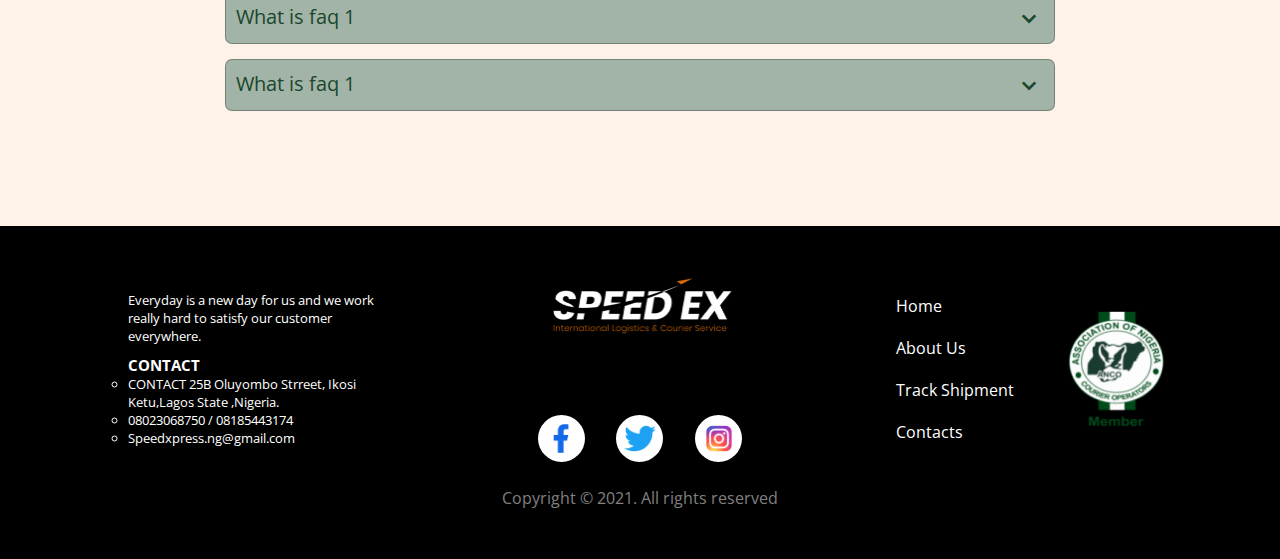
==== commit b1393c9a: "Update index.html" ====
--- a/index.html
+++ b/index.html
@@ -428,7 +428,7 @@
     </div>
   </section>
 
-  <a href="" style="position: fixed; bottom: 20px; right: 20px; z-index: 1000; display: block; width: 70px; height: 70px; background-color: white; border-radius: 50%; text-align: center; box-shadow: 0 2px 4px rgba(0, 0, 0, 0.2);" target="_blank">
+  <a href="wa.me/2348096418411" style="position: fixed; bottom: 20px; right: 20px; z-index: 1000; display: block; width: 70px; height: 70px; background-color: white; border-radius: 50%; text-align: center; box-shadow: 0 2px 4px rgba(0, 0, 0, 0.2);" target="_blank">
     <img src="img/whatsapp (2).png" alt="WhatsApp" style="width: 50px; margin-top: 10px;">
 </a>
 
--- a/style.css
+++ b/style.css
@@ -149,10 +149,10 @@
 .tracking input{
   width: 75%;
   padding: 15px;
-  color: lightgrey;
+  color: black;
   border: 1px solid black;
   outline: none;
-  font-size: 19px;
+  font-size: 16px;
   margin-right: 5px;
 }
 .tracking .track-but{
@@ -435,13 +435,14 @@
   justify-content: center;
 align-items: last baseline;
 margin-top: 30px;
+    margin-bottom: 30px;
 }
 .main-contact .left-contact{
   width: 420px;
   display: flex;
   flex-direction: column;
   
-  align-items:last baseline ;
+ 
 }
 .left-contact .title{
   width: 100%;
@@ -490,7 +491,7 @@
 }
 .main-contact .right-contact{
   width: 450px;
-  margin-right: 30px;
+  margin-right: 100px;
   display: flex;
 align-items: last baseline;
   
@@ -501,7 +502,7 @@
   display: flex;
   flex-direction: column;
   padding: 20px;
-  margin-bottom: 30px;
+
   justify-content: center;
   align-items: center;
   background-color: #426650;
@@ -509,14 +510,14 @@
 form .form-title{
   width: 100%;
   display: flex;
-  justify-content: center;
-  align-items: center;
+  justify-content: flex-start;
+  align-items: flex-start;
   margin-top: 20px;
   margin-bottom: 10px;
 }
 .form-title h2{
   font-size: 25px;
-  text-align: center;
+  text-align: left;
   color: #FBC8A5;
 }
 form .main-form{
@@ -828,11 +829,12 @@
   .slide-info h2{
     font-size: 30px;
     line-height: 40px;
+      margin-bottom: 10px;
   }
   .swipe-link a{
-    width: 150px;
-    padding: 15px 0;
-    font-size: 16px;
+    width: 120px;
+    padding: 10px 0;
+    font-size: 13px;
   }
   .ticker-text p{
     font-size: 20px;
--- a/nav.css
+++ b/nav.css
@@ -157,7 +157,7 @@
   position: fixed;
   top: 0;
   left: 0;
-  width: 75%;
+  width: 80%;
   padding-top: 60px;
 }
 
@@ -186,7 +186,7 @@
   width: 150px;
   z-index: 1;
   top: 100%;
-  left: -20%;
+  left: -15%;
   margin-top: 15px;
 }
 
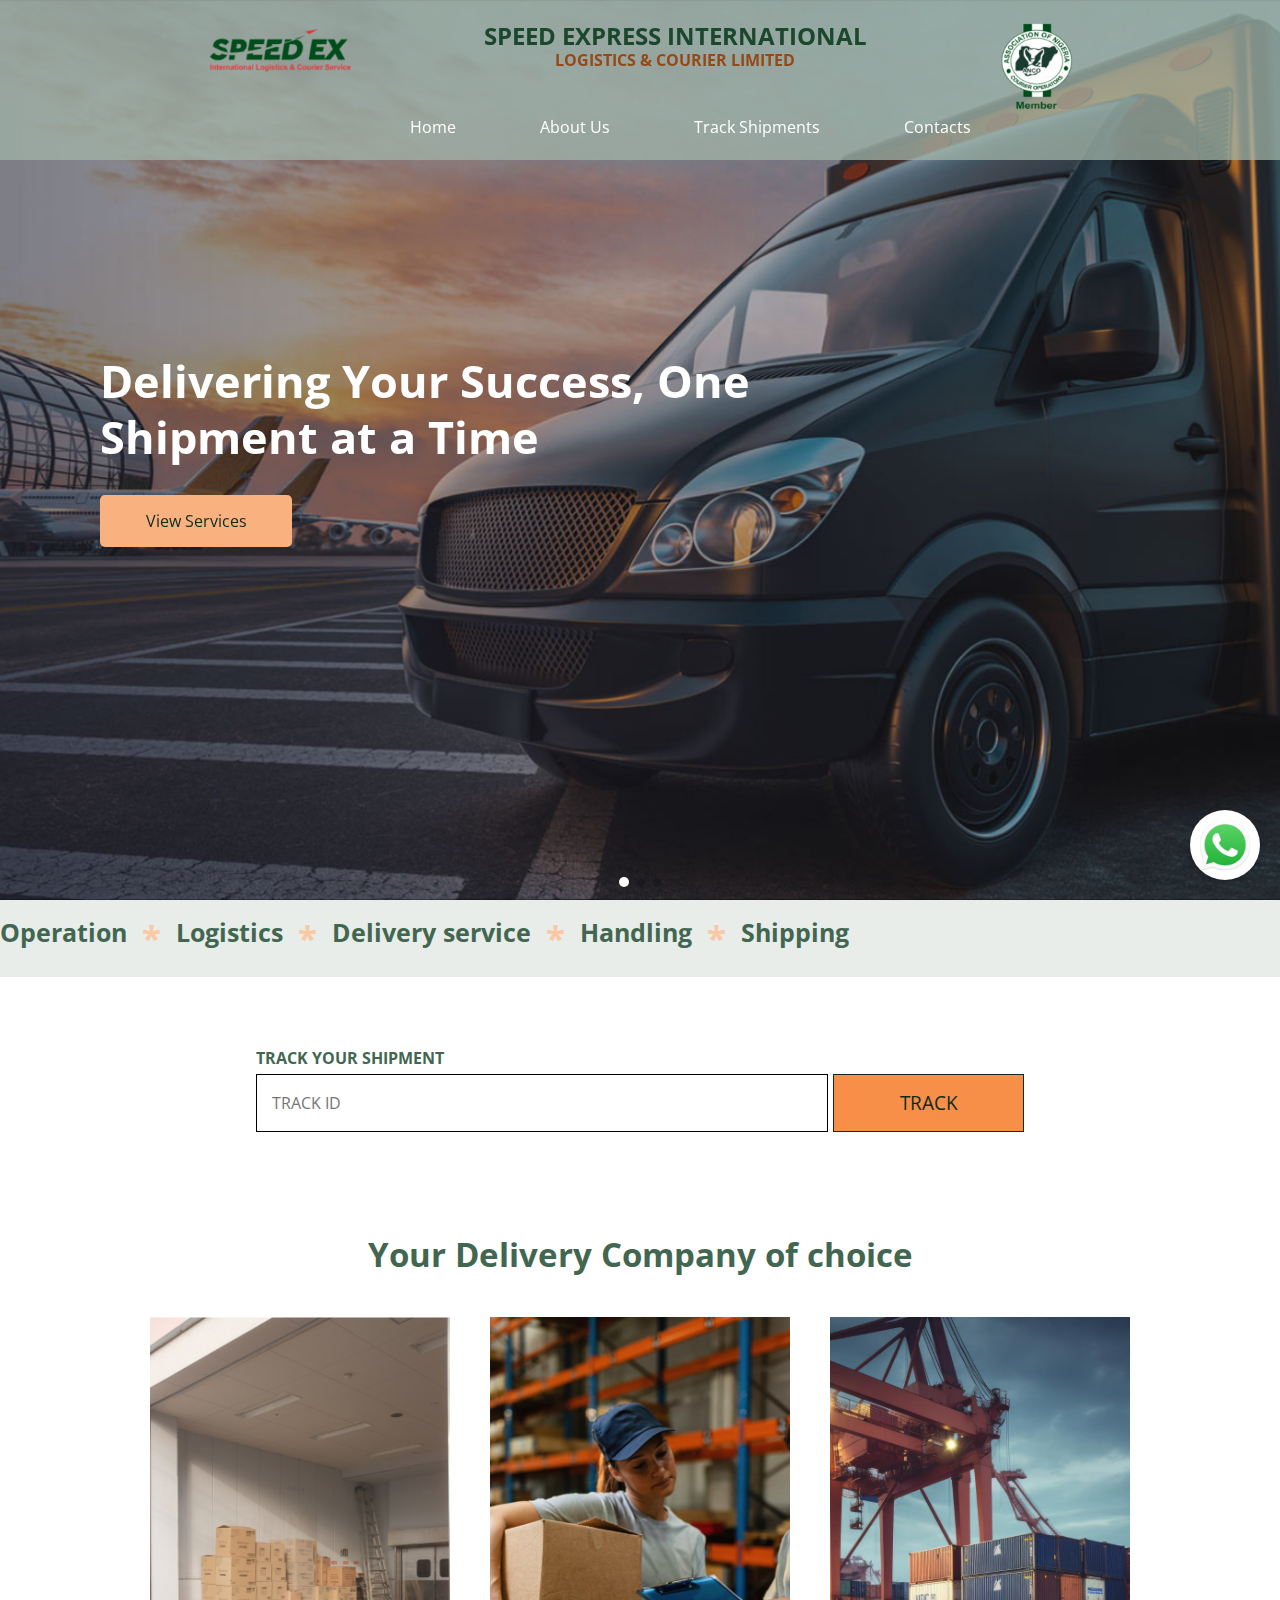
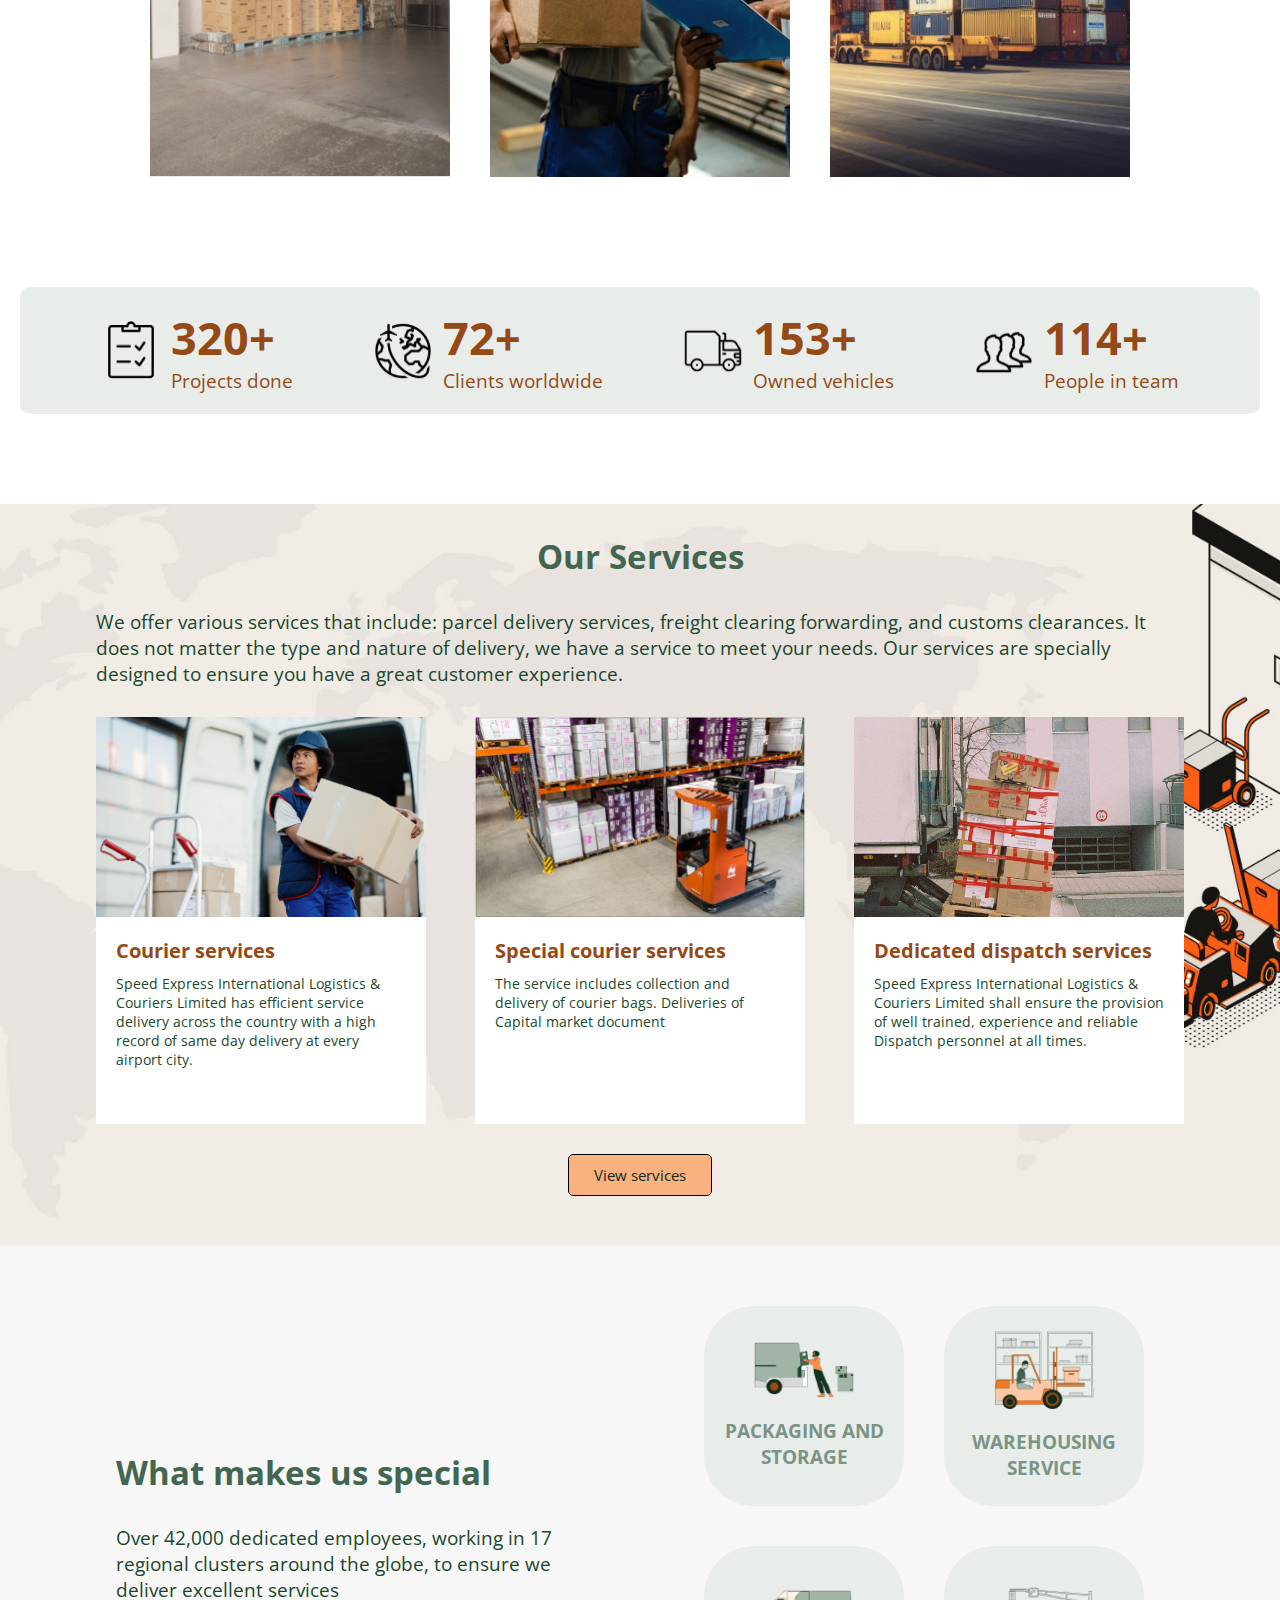
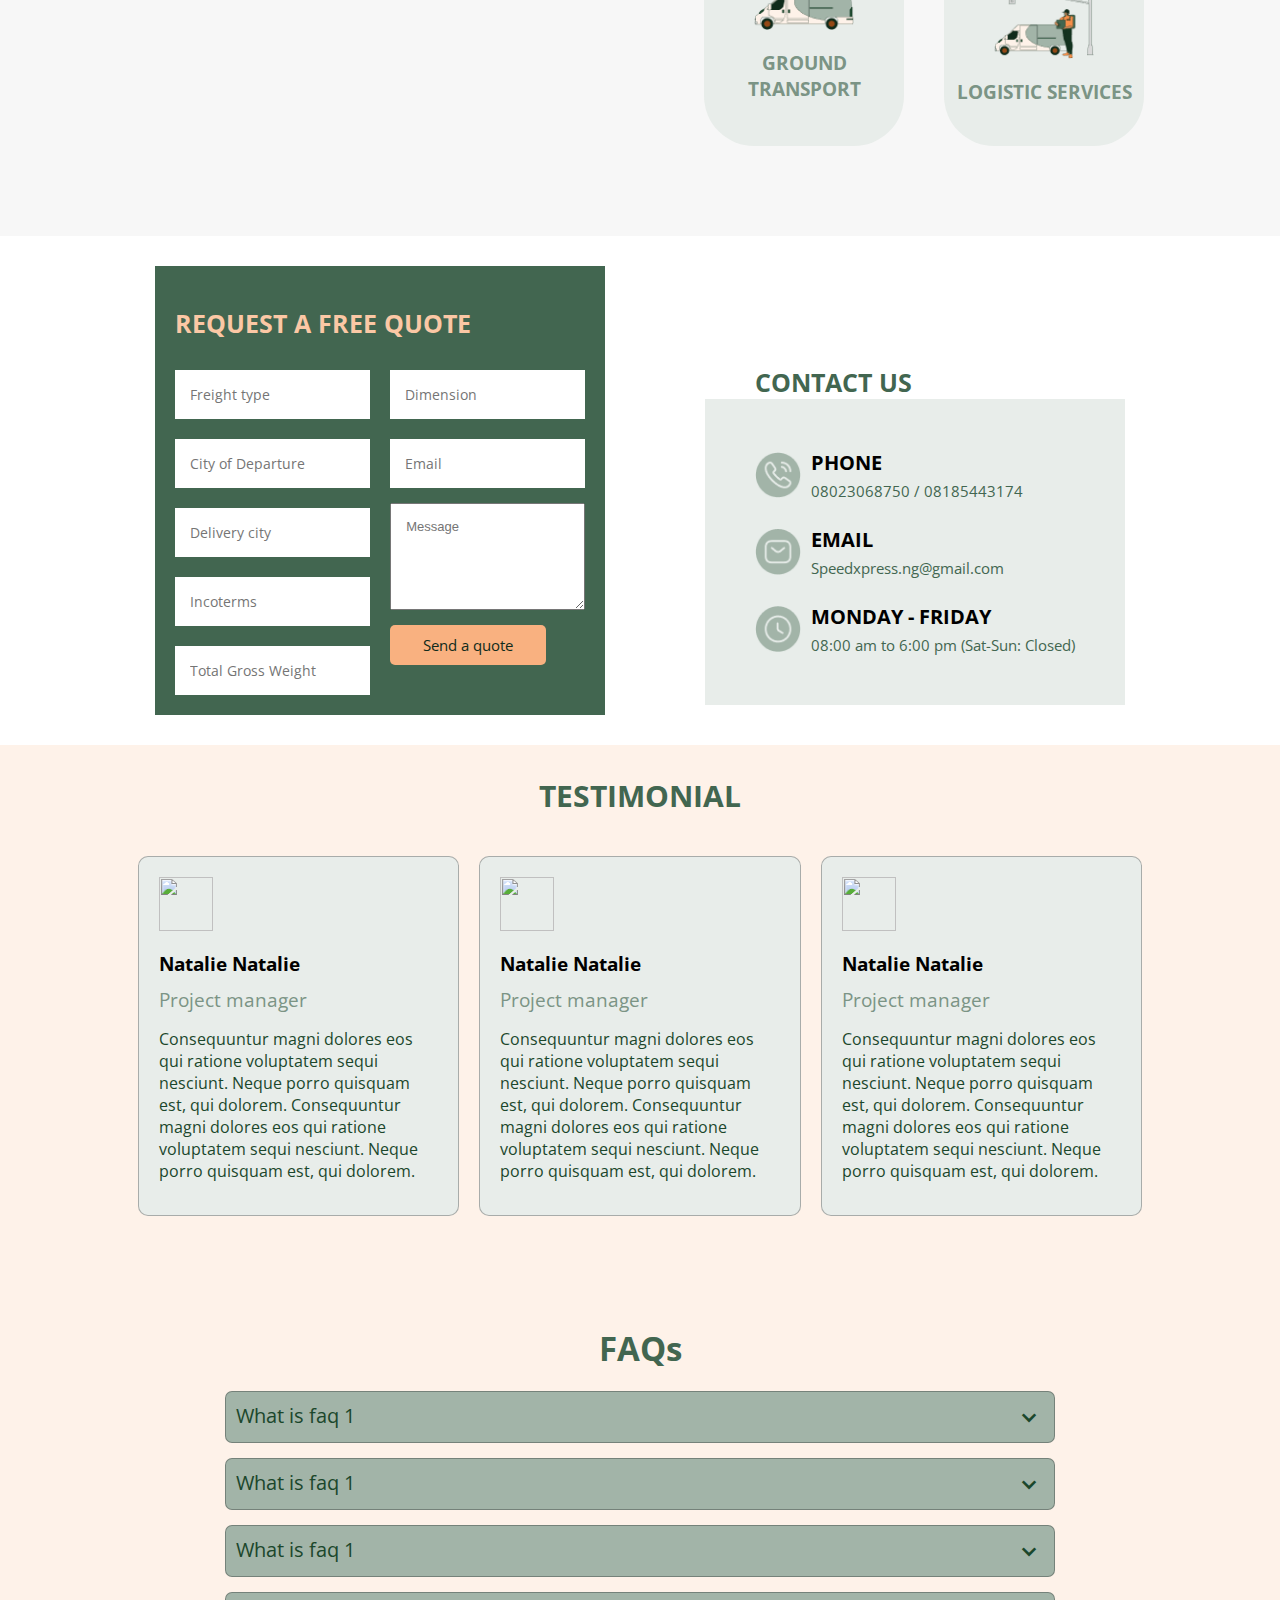
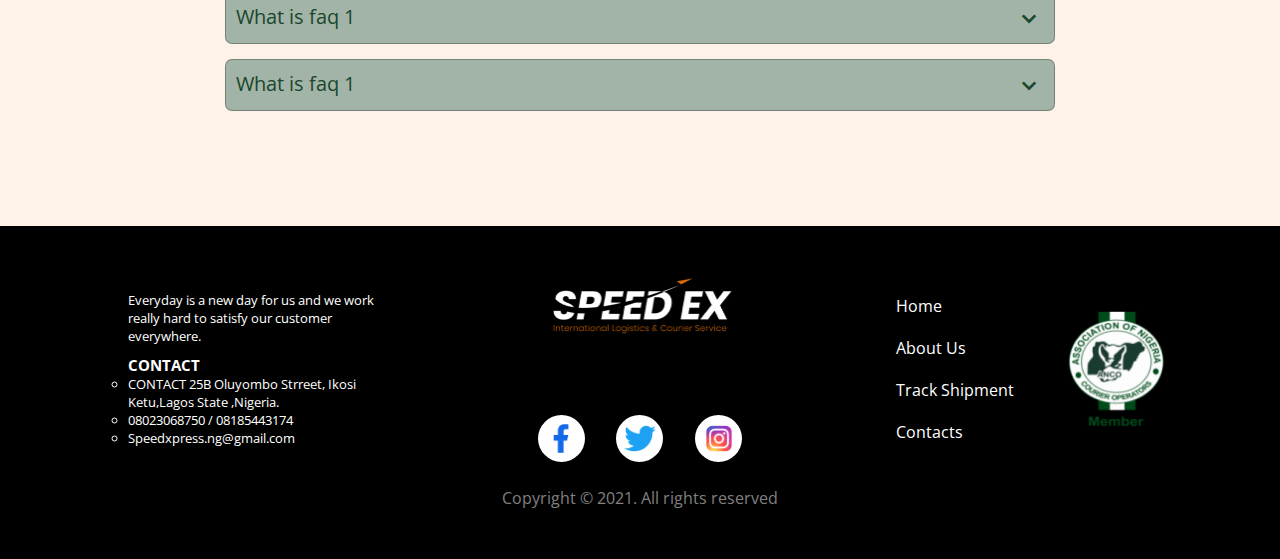
==== commit 1688c82e: "Update index.html" ====
--- a/index.html
+++ b/index.html
@@ -328,7 +328,7 @@
           <div class="contact-info">
             <img src="img/Group 452.png" alt="">
             <div class="img-info">
-              <h2>MONDAY - SATURDAY</h2>
+              <h2>MONDAY - FRIDAY</h2>
               <p>08:00 am to 6:00 pm (Sat-Sun: Closed)</p>
             </div>
           </div>
@@ -428,7 +428,7 @@
     </div>
   </section>
 
-  <a href="wa.me/2348096418411" style="position: fixed; bottom: 20px; right: 20px; z-index: 1000; display: block; width: 70px; height: 70px; background-color: white; border-radius: 50%; text-align: center; box-shadow: 0 2px 4px rgba(0, 0, 0, 0.2);" target="_blank">
+  <a href="https://api.whatsapp.com/send/?phone=2348096418411&text&type=phone_number&app_absent=0" style="position: fixed; bottom: 20px; right: 20px; z-index: 1000; display: block; width: 70px; height: 70px; background-color: white; border-radius: 50%; text-align: center; box-shadow: 0 2px 4px rgba(0, 0, 0, 0.2);" target="_blank">
     <img src="img/whatsapp (2).png" alt="WhatsApp" style="width: 50px; margin-top: 10px;">
 </a>
 
--- a/style.css
+++ b/style.css
@@ -936,7 +936,7 @@
   margin-bottom: 20px;
 }
 .detail-service p{
-  font-size: 19px;
+  font-size: 14px;
 }
 .services .service-list{
   width: 100%;
--- a/nav.css
+++ b/nav.css
@@ -142,6 +142,8 @@
 
 .mobile-navbar {
   text-align: center;
+  display: flex;
+  align-items: center;
 }
 
 .mobile-dropdown-content {
@@ -161,6 +163,7 @@
   padding-top: 60px;
 }
 
+
 .sidebar-open .navbar-container {
   background-color: white;
   transition: 0.5s;
@@ -231,9 +234,9 @@
   border-radius: 5px;
 }
 
-.hamburger-icon {
+.mobile-navbar .hamburger-icon {
   cursor: pointer;
-  font-size: 20px;
+  font-size: 30px;
 }
 
 @media (max-width: 1111px) {
